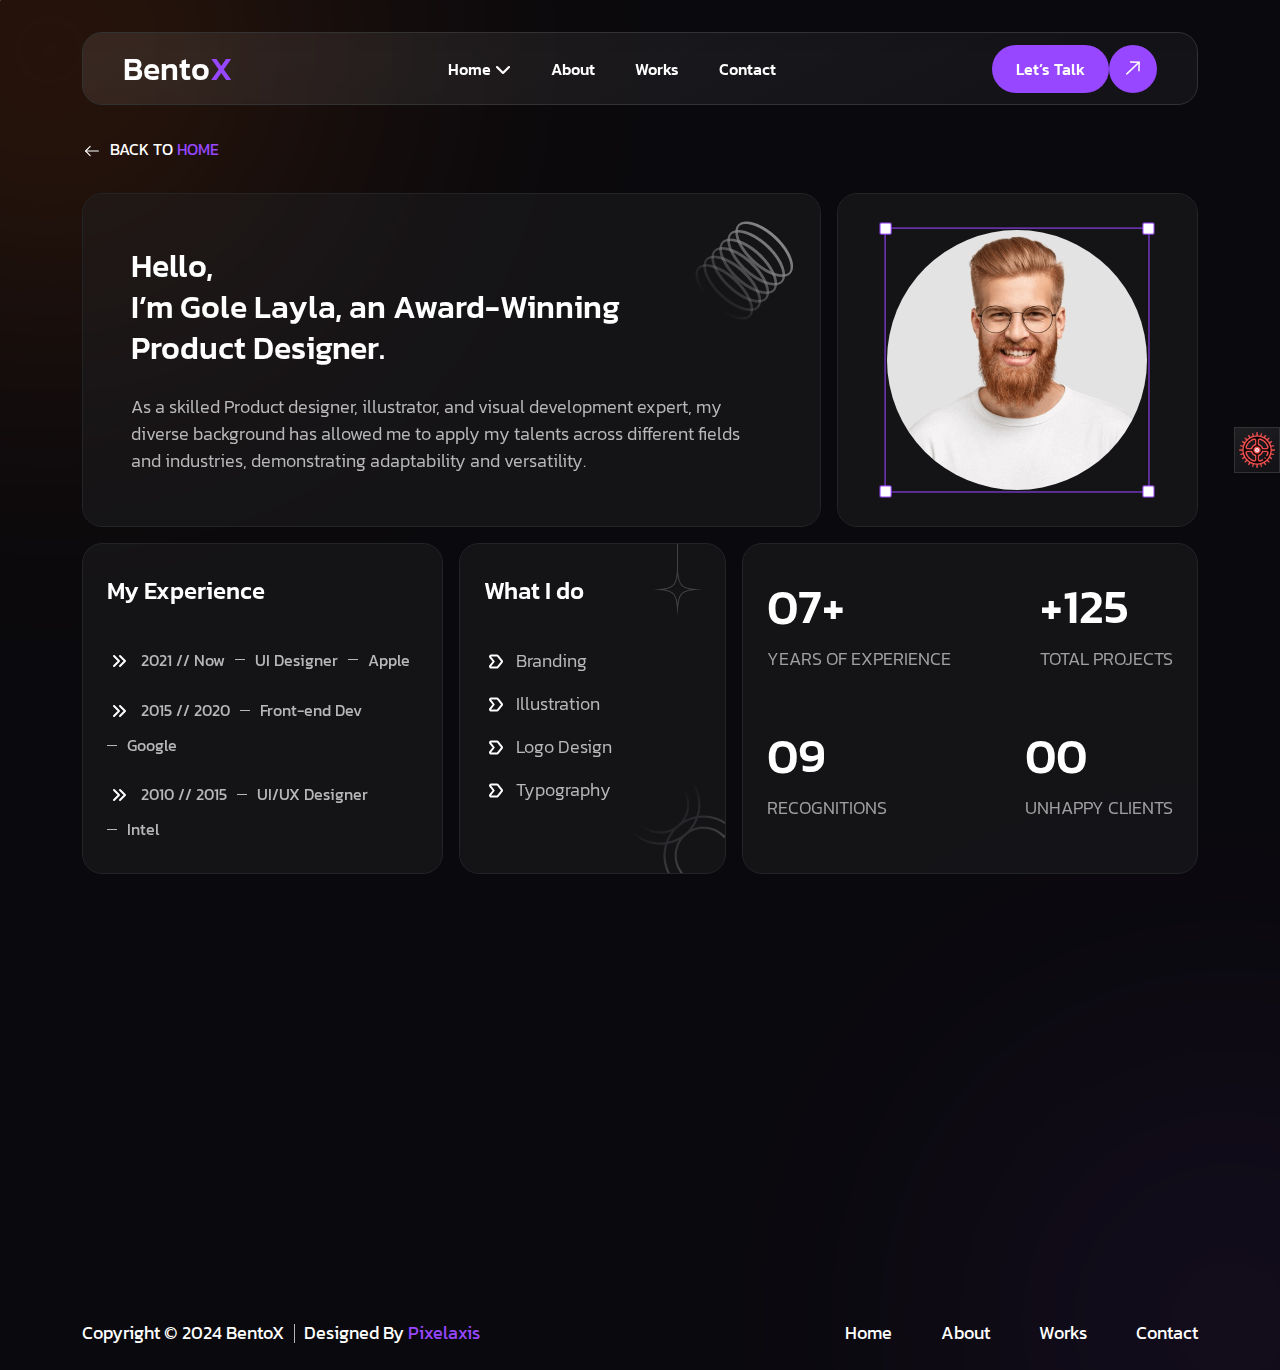
==== about-two.html @ 0b36018b "first commit" ====
<!doctype html>
<html lang="en">


<!-- Mirrored from softivuspro.com/bentox/bontox/about-two.html by HTTrack Website Copier/3.x [XR&CO'2014], Mon, 17 Jun 2024 13:19:57 GMT -->
<head>

    <!-- ==== Required Meta ==== -->
    <meta charset="UTF-8">
    <meta http-equiv="X-UA-Compatible" content="IE=edge">
    <meta name="viewport" content="width=device-width, initial-scale=1.0">
    <!-- ==== #Keywords ==== -->
<meta name="keywords" content="boot, Bootstrap, viewbox basco creative - Protfolio">
    <!-- ==== #Description ==== -->
    <meta name="description" content="viewbox basco creative - Protfolio">
    <!-- ==== #Title ==== -->
    <title>BentoX - Grid System Unique Protfolio HTML Template</title>
    <!-- ==== #Favicon ==== -->
    <link rel="shortcut icon" href="assets/images/fav.png" type="image/x-icon">


    <!-- ==== #aos animation ==== -->
    <link rel="stylesheet" href="assets/css/plugins/aos.css">
    <!-- ==== #Iconsax ==== -->
    <link href="../../../iconsax.gitlab.io/i/icons.css" rel="stylesheet">
    <!-- ==== #style.min ==== -->
    <link rel="stylesheet" href="assets/css/style.min.css">
</head>

<body class="position-relative">

        <!-- ==== preloader ==== -->
        <div id="preloader">
            <div class="layla-preloader text-center">
               
            </div>
        </div>
        <!-- ==== preloader ==== -->

    <!-- ==== Custom Curpor Pointer ==== -->
        <div class="mouse-follower">
        <span class="cursor-outline"></span>
        <span class="cursor-dot"></span>
    </div>
    <div class="text"></div>
    <!-- ==== Custom Curpor Pointer ==== -->     

    <!-- ==== Common Body start ==== -->
    <main class="main  body-bg overflow-hidden">

        <!-- ==== Dark Light Rtl Ltr Included ==== -->
        <div class="tigger-arrow">
            <div class="gear-icon">
                <img src="assets/images/gear.png" alt="img">
            </div>
            <div class="tigger-property d-flex align-items-center pt-3 pb-3 px-6">
                <div class="box">
                    <div class="rtl-ltr mb-2">
                        <button class="direction--toggle fw_400 rtl-v n0-color position-relative cus-z1">
                            Rtl
                        </button>
                        <button class="direction--toggletwo fw_400 ltr-v">
                            Ltr
                        </button>
                    </div>
                    <a href="javascript:void(0)" class="mode--toggle gap-2 d-flex align-items-center position-relative cus-z1">
                        <span class="n0-color dk-v text-uppercase fw_400">Dark</span>
                        <span class="n0-color lg-v text-uppercase fw_400">Light</span>
                    </a>
                </div>
            </div>
        </div>
        <!-- ==== Dark Light Rtl Ltr Included ==== -->

        <!--Header Here-->
        <header class="header-section mb-xxl-15 mb-xl-8 mb-7 mt-xxl-15 mt-xl-8 mt-7 header-sectionone">
            <div class="one__header ">
                <div class="container">
                    <div class="main-navbar" data-aos="fade-up" data-aos-duration="1000">
                        <nav class="navbar-custom">
                            <div class="d-flex align-items-center justify-content-between">
                                <a href="index.html" class="nav-brand d-block d-lg-none">
                                    <h4 class="fw_500 n0-color golelayla-logo">
                                        Bento<span class="s1-color">X</span>
                                    </h4>
                                </a>
                                <div class="d-flex gap-6">
                                    <div class="switch-wrapper-top d-flex d-lg-none"></div>
                                    <button class="navbar-toggle-btn d-block d-lg-none" type="button">
                                        <span></span>
                                        <span></span>
                                        <span></span>
                                        <span></span>
                                    </button>
                                </div>
                            </div>
                            <div class="navbar-toggle-item">
                                <div class="d-flex gap-5 flex-column flex-lg-row text-lg-start text-center align-items-start align-items-lg-center justify-content-center justify-content-between mt-5 mt-lg-0">
                                    <div class="navbar-brand logo d-none d-lg-flex">
                                        <a href="index.html">
                                            <h4 class="fw_600 n0-color">
                                                Bento<span class="s1-color">X</span>
                                            </h4>
                                        </a>
                                    </div>
                                    <ul class="custom-nav d-grid d-lg-flex gap-5 gap-lg-8 gap-xl-10 justify-content-lg-start">
                                        <li class="menu-item position-relative">
                                            <a href="#0">
                                                Home <i class="fas fa-chevron-down"></i>
                                            </a>
                                            <ul class="sub-menu home-scroolls box-shadow3">
                                                <li class="menu-link pt-3">
                                                    <a href="index.html">Home One</a>
                                                </li>
                                                <li class="menu-link pt-1">
                                                    <a href="index-2.html">Home Two</a>
                                                </li>
                                            </ul>
                                        </li>
                                        <li class="menu-item position-relative">
                                            <a href="about.html">
                                                About
                                            </a>
                                        </li>
                                        <li class="menu-item position-relative">
                                            <a href="project.html">
                                                Works
                                            </a>
                                        </li>
                                        <li class="menu-item position-relative">
                                            <a href="contact.html">
                                                Contact
                                            </a>
                                        </li>
                                        <li class="menu-item position-relative d-lg-none">
                                            <a href="error.html">
                                                404 
                                            </a>
                                        </li>
                                    </ul>
                                    <div class="d-flex justify-content-center  m-auto m-lg-0 justify-content-lg-end">
                                        <a href="contact.html" class="kewta-btn d-flex align-items-center">
                                            <span class="kew-text">
                                                Let’s Talk
                                            </span>
                                            <span class="kew-arrow">
                                                <div class="kt-one">
                                                    <svg width="34" height="34" viewbox="0 0 34 34" fill="none" xmlns="http://www.w3.org/2000/svg">
                                                        <path d="M14.5625 10.9336L23.1446 11.1277L22.9504 19.7098" stroke="white" stroke-width="1.5" stroke-miterlimit="10" stroke-linecap="round" stroke-linejoin="round"/>
                                                        <path d="M10.8516 22.875L23.0183 11.2466" stroke="white" stroke-width="1.5" stroke-miterlimit="10" stroke-linecap="round" stroke-linejoin="round"/>
                                                    </svg>                                    
                                                </div>
                                                <div class="kt-two">
                                                    <svg width="34" height="34" viewbox="0 0 34 34" fill="none" xmlns="http://www.w3.org/2000/svg">
                                                        <path d="M14.5625 10.9336L23.1446 11.1277L22.9504 19.7098" stroke="white" stroke-width="1.5" stroke-miterlimit="10" stroke-linecap="round" stroke-linejoin="round"/>
                                                        <path d="M10.8516 22.875L23.0183 11.2466" stroke="white" stroke-width="1.5" stroke-miterlimit="10" stroke-linecap="round" stroke-linejoin="round"/>
                                                    </svg>                                    
                                                </div>
                                            </span>
                                        </a>
                                    </div>
                                </div>
                            </div>
                        </nav>
                    </div>
                </div>
            </div>
        </header>
        <!--Header End-->

        <!--Section Title-->
        <div class="container position-relative cus-z1 d-flex justify-content-center justify-content-lg-start mb-xxl-15 mb-xl-8 mb-7">
            <div class="backmenu-head">
                <a href="index.html" class="fw_400 fs-seven n0-color text-uppercase golelayla-logo">
                    <svg width="20" height="18" viewbox="0 0 24 24" fill="none" xmlns="http://www.w3.org/2000/svg">
                        <path d="M9.57 5.92969L3.5 11.9997L9.57 18.0697" stroke="white" stroke-width="1.5" stroke-miterlimit="10" stroke-linecap="round" stroke-linejoin="round"/>
                        <path d="M20.5019 12H3.67188" stroke="white" stroke-width="1.5" stroke-miterlimit="10" stroke-linecap="round" stroke-linejoin="round"/>
                    </svg>                        
                    <span class="ms-1 n0-color">
                        Back To <span class="s1-color"> Home</span> 
                    </span>
                </a>
            </div>
        </div>
        <!--Section Title-->

        <!--body box-->
        <section class="body-box position-relative cus-z-1 pb-xxl-20 pb-xl-15 pb-lg-10 pb-9">
            <div class="container">
                <div class="row mb-xxl-6 mb-4 flex-row-reverse justify-content-center g-xxl-6 g-4 g-xxl-6 g-4">
                    <div class="col-lg-4 col-md-5 col-sm-8" data-aos="zoom-in-up" data-aos-duration="1000">
                        <div class="cmn-box py-xxl-9 py-xl-9 py-lg-9 py-5 px-xxl-8 px-xl-6 px-lg-4 px-6" data-aos="zoom-in-down" data-aos-duration="2000">
                            <div class="layla-thumb position-relative about-layla m-auto text-center">
                                <img src="assets/images/banner/layla-husbent.png" alt="img" class="radius100">
                                <div class="layla-resize">
                                    <img src="assets/images/global/img-resize.png" alt="img">
                                </div>
                            </div>
                        </div>
                    </div>
                    <div class="col-lg-8">
                       <div class="cmn-box py-xxl-13 py-md-13 py-8 px-xxl-15 px-md-12 px-4" data-aos="zoom-in-down" data-aos-duration="1400">
                            <img src="assets/images/global/ring2.png" alt="img" class="s-shape2">
                            <div class="layla-infoabout text-lg-start text-center">
                                <h4 class="text-white mb-md-6 mb-4 fw_500">
                                    <span class="d-block">Hello,</span>
                                    I’m Gole Layla, an Award-Winning
                                    <span class="d-block">
                                        Product Designer.
                                    </span>
                                </h4>
                                <p>
                                    As a skilled Product designer, illustrator, and visual development expert, my diverse background has allowed me to apply my talents across different fields and industries, demonstrating adaptability and versatility.
                                </p>
                            </div>
                       </div>
                    </div>
                </div>
                <div class="row g-xxl-6 g-4 mb-xxl-6 mb-4">
                    <div class="col-xl-4 col-lg-6 col-md-6" data-aos="fade-down" data-aos-duration="1200">
                        <div class="cmn-box h-100 py-xxl-8 py-xl-8 py-lg-8 py-5 px-xxl-8 px-xl-6 px-lg-4 px-6">
                            <h5 class="fw_500 n0-color mb-10">
                                My Experience
                            </h5>
                            <ul class="about-expritext">
                                <li>
                                    <span>
                                        <svg width="24" height="24" viewbox="0 0 24 24" fill="none" xmlns="http://www.w3.org/2000/svg">
                                            <path d="M7 7L12 12L7 17M13 7L18 12L13 17" stroke="white" stroke-width="2" stroke-linecap="round" stroke-linejoin="round"/>
                                        </svg>                                            
                                    </span>
                                    <span class="n07">
                                        2021 // Now
                                    </span>
                                    <span class="n07 nameta">
                                        UI Designer
                                    </span>
                                    <span class="n07 nameta">
                                        Apple
                                    </span>
                                </li>
                                <li>
                                    <span>
                                        <svg width="24" height="24" viewbox="0 0 24 24" fill="none" xmlns="http://www.w3.org/2000/svg">
                                            <path d="M7 7L12 12L7 17M13 7L18 12L13 17" stroke="white" stroke-width="2" stroke-linecap="round" stroke-linejoin="round"/>
                                        </svg>                                            
                                    </span>
                                    <span class="n07">
                                        2015 // 2020
                                    </span>
                                    <span class="n07 nameta">
                                        Front-end Dev
                                    </span>
                                    <span class="n07 nameta">
                                        Google
                                    </span>
                                </li>
                                <li>
                                    <span>
                                        <svg width="24" height="24" viewbox="0 0 24 24" fill="none" xmlns="http://www.w3.org/2000/svg">
                                            <path d="M7 7L12 12L7 17M13 7L18 12L13 17" stroke="white" stroke-width="2" stroke-linecap="round" stroke-linejoin="round"/>
                                        </svg>                                            
                                    </span>
                                    <span class="n07">
                                        2010 // 2015
                                    </span>
                                    <span class="n07 nameta">
                                        UI/UX Designer
                                    </span>
                                    <span class="n07 nameta">
                                        Intel
                                    </span>
                                </li>
                            </ul>
                        </div>
                    </div>
                    <div class="col-xl-3 col-lg-6 col-md-6" data-aos="fade-up" data-aos-duration="1400">
                        <div class="cmn-box h-100 py-xxl-8 py-xl-8 py-lg-8 py-5 px-xxl-8 px-xl-6 px-lg-4 px-6">
                            <h5 class="fw_500 n0-color mb-10">
                                What I do
                            </h5>
                            <ul class="about-expritext about-expritext-two">
                                <li>
                                    <span>
                                        <svg width="24" height="25" viewbox="0 0 24 25" fill="none" xmlns="http://www.w3.org/2000/svg">
                                            <path d="M7.00056 6.5L6.88856 6.506C6.71073 6.52594 6.54151 6.59323 6.39855 6.70086C6.25559 6.80848 6.14413 6.95249 6.0758 7.11787C6.00746 7.28325 5.98475 7.46394 6.01004 7.64108C6.03532 7.81823 6.10768 7.98535 6.21956 8.125L9.72056 12.5L6.22056 16.875C6.10284 17.022 6.02904 17.1993 6.00765 17.3864C5.98626 17.5736 6.01816 17.7629 6.09966 17.9327C6.18116 18.1025 6.30896 18.2459 6.46835 18.3462C6.62773 18.4466 6.81221 18.4999 7.00056 18.5H13.0006C13.1504 18.4999 13.2982 18.4662 13.4332 18.4013C13.5682 18.3363 13.6869 18.2419 13.7806 18.125L17.7806 13.125C17.9226 12.9476 17.9999 12.7272 17.9999 12.5C17.9999 12.2728 17.9226 12.0524 17.7806 11.875L13.7806 6.875C13.6869 6.75806 13.5682 6.66365 13.4332 6.59875C13.2982 6.53384 13.1504 6.50009 13.0006 6.5H7.00056Z" stroke="white" stroke-width="2" stroke-linecap="round" stroke-linejoin="round"/>
                                        </svg>                                                                                        
                                    </span>
                                    <span class="n07 fs-six fw_300">
                                        Branding
                                    </span>
                                </li>
                                <li>
                                    <span>
                                        <svg width="24" height="25" viewbox="0 0 24 25" fill="none" xmlns="http://www.w3.org/2000/svg">
                                            <path d="M7.00056 6.5L6.88856 6.506C6.71073 6.52594 6.54151 6.59323 6.39855 6.70086C6.25559 6.80848 6.14413 6.95249 6.0758 7.11787C6.00746 7.28325 5.98475 7.46394 6.01004 7.64108C6.03532 7.81823 6.10768 7.98535 6.21956 8.125L9.72056 12.5L6.22056 16.875C6.10284 17.022 6.02904 17.1993 6.00765 17.3864C5.98626 17.5736 6.01816 17.7629 6.09966 17.9327C6.18116 18.1025 6.30896 18.2459 6.46835 18.3462C6.62773 18.4466 6.81221 18.4999 7.00056 18.5H13.0006C13.1504 18.4999 13.2982 18.4662 13.4332 18.4013C13.5682 18.3363 13.6869 18.2419 13.7806 18.125L17.7806 13.125C17.9226 12.9476 17.9999 12.7272 17.9999 12.5C17.9999 12.2728 17.9226 12.0524 17.7806 11.875L13.7806 6.875C13.6869 6.75806 13.5682 6.66365 13.4332 6.59875C13.2982 6.53384 13.1504 6.50009 13.0006 6.5H7.00056Z" stroke="white" stroke-width="2" stroke-linecap="round" stroke-linejoin="round"/>
                                        </svg>                                                                                        
                                    </span>
                                    <span class="n07 fs-six fw_300">
                                        Illustration
                                    </span>
                                </li>
                                <li>
                                    <span>
                                        <svg width="24" height="25" viewbox="0 0 24 25" fill="none" xmlns="http://www.w3.org/2000/svg">
                                            <path d="M7.00056 6.5L6.88856 6.506C6.71073 6.52594 6.54151 6.59323 6.39855 6.70086C6.25559 6.80848 6.14413 6.95249 6.0758 7.11787C6.00746 7.28325 5.98475 7.46394 6.01004 7.64108C6.03532 7.81823 6.10768 7.98535 6.21956 8.125L9.72056 12.5L6.22056 16.875C6.10284 17.022 6.02904 17.1993 6.00765 17.3864C5.98626 17.5736 6.01816 17.7629 6.09966 17.9327C6.18116 18.1025 6.30896 18.2459 6.46835 18.3462C6.62773 18.4466 6.81221 18.4999 7.00056 18.5H13.0006C13.1504 18.4999 13.2982 18.4662 13.4332 18.4013C13.5682 18.3363 13.6869 18.2419 13.7806 18.125L17.7806 13.125C17.9226 12.9476 17.9999 12.7272 17.9999 12.5C17.9999 12.2728 17.9226 12.0524 17.7806 11.875L13.7806 6.875C13.6869 6.75806 13.5682 6.66365 13.4332 6.59875C13.2982 6.53384 13.1504 6.50009 13.0006 6.5H7.00056Z" stroke="white" stroke-width="2" stroke-linecap="round" stroke-linejoin="round"/>
                                        </svg>                                                                                        
                                    </span>
                                    <span class="n07 fs-six fw_300">
                                        Logo Design
                                    </span>
                                </li>
                                <li>
                                    <span>
                                        <svg width="24" height="25" viewbox="0 0 24 25" fill="none" xmlns="http://www.w3.org/2000/svg">
                                            <path d="M7.00056 6.5L6.88856 6.506C6.71073 6.52594 6.54151 6.59323 6.39855 6.70086C6.25559 6.80848 6.14413 6.95249 6.0758 7.11787C6.00746 7.28325 5.98475 7.46394 6.01004 7.64108C6.03532 7.81823 6.10768 7.98535 6.21956 8.125L9.72056 12.5L6.22056 16.875C6.10284 17.022 6.02904 17.1993 6.00765 17.3864C5.98626 17.5736 6.01816 17.7629 6.09966 17.9327C6.18116 18.1025 6.30896 18.2459 6.46835 18.3462C6.62773 18.4466 6.81221 18.4999 7.00056 18.5H13.0006C13.1504 18.4999 13.2982 18.4662 13.4332 18.4013C13.5682 18.3363 13.6869 18.2419 13.7806 18.125L17.7806 13.125C17.9226 12.9476 17.9999 12.7272 17.9999 12.5C17.9999 12.2728 17.9226 12.0524 17.7806 11.875L13.7806 6.875C13.6869 6.75806 13.5682 6.66365 13.4332 6.59875C13.2982 6.53384 13.1504 6.50009 13.0006 6.5H7.00056Z" stroke="white" stroke-width="2" stroke-linecap="round" stroke-linejoin="round"/>
                                        </svg>                                                                                        
                                    </span>
                                    <span class="n07 fs-six fw_300">
                                        Typography
                                    </span>
                                </li>
                            </ul>
                            <img src="assets/images/global/s-shape1rotate.png" alt="img" class="s-shape2rotate">
                            <img src="assets/images/global/s-shape3.png" alt="img" class="s-shape3">
                        </div>
                    </div>
                    <div class="col-xl-5" data-aos="fade-down" data-aos-duration="1800">
                        <div class="cmn-box h-100 about-countexprience-wrap py-xxl-8 py-xl-8 py-lg-8 py-5 px-xxl-8 px-xl-6 px-lg-4 px-6">
                            <div class="expri-items-box about-items-counter">
                                <h2 class="fw_600 n0-color mb-2">
                                    07+
                                </h2>
                                <span class="expri-clr text-uppercase n00-color fw_300 fs-six">
                                    YEARS OF EXPERIENCE
                                </span>
                            </div>
                            <div class="expri-items-box about-items-counter">
                                <h2 class="fw_600 n0-color mb-2">
                                   +125
                                </h2>
                                <span class="expri-clr text-uppercase n00-color fw_300 fs-six">
                                    TOTAL PROJECTS
                                </span>
                            </div>
                            <div class="expri-items-box about-items-counter">
                                <h2 class="fw_600 n0-color mb-2">
                                    09
                                </h2>
                                <span class="expri-clr text-uppercase n00-color fw_300 fs-six">
                                    RECOGNITIONS
                                </span>
                            </div>
                            <div class="expri-items-box about-items-counter">
                                <h2 class="fw_600 n0-color mb-2">
                                    00
                                </h2>
                                <span class="expri-clr text-uppercase n00-color fw_300 fs-six">
                                    UNHAPPY CLIENTS
                                </span>
                            </div>
                        </div>
                    </div>
                </div>
                <div class="row g-xxl-6 g-4">
                    <div class="col-lg-3 col-md-6" data-aos="zoom-in-down" data-aos-duration="1400">
                        <div class="text-center h-100 cmn-box position-relative pt-xxl-7 pt-xl-6 pt-5 pb-xxl-6 pb-xl-8 pb-5 px-xxl-8 px-xl-6 px-lg-4 px-4">
                            <ul class="body-social body-socialtwo body-social-sliceabout">
                                <li>
                                    <a href="javascript:void(0)" class="soci">
                                        <svg width="40" height="40" viewbox="0 0 40 40" fill="none" xmlns="http://www.w3.org/2000/svg">
                                            <path d="M30.8307 7.98242C26.4974 15.5658 18.1474 19.9158 9.4474 19.1324L4.16406 18.6491" stroke="white" stroke-width="1.5" stroke-miterlimit="10" stroke-linecap="round" stroke-linejoin="round"/>
                                            <path d="M9.16406 32.2835C13.4974 24.7001 21.8474 20.3501 30.5474 21.1335L35.8307 21.6168" stroke="white" stroke-width="1.5" stroke-miterlimit="10" stroke-linecap="round" stroke-linejoin="round"/>
                                            <path d="M20.0026 36.6673C29.2074 36.6673 36.6693 29.2054 36.6693 20.0007C36.6693 10.7959 29.2074 3.33398 20.0026 3.33398C10.7979 3.33398 3.33594 10.7959 3.33594 20.0007C3.33594 29.2054 10.7979 36.6673 20.0026 36.6673Z" stroke="white" stroke-width="1.5" stroke-miterlimit="10" stroke-linecap="round" stroke-linejoin="round"/>
                                            <path d="M12.7188 5L18.0188 11.5833C21.5688 15.9833 24.0854 21.1 25.4188 26.5833L27.4354 34.9" stroke="white" stroke-width="1.5" stroke-miterlimit="10" stroke-linecap="round" stroke-linejoin="round"/>
                                        </svg>                                                                                                        
                                        <span class="shape-icon">
                                            <img src="assets/images/global/social-hover.png" alt="img">
                                        </span>                                                        
                                    </a>
                                </li>
                                <li>
                                    <a href="javascript:void(0)" class="soci">
                                        <svg width="40" height="40" viewbox="0 0 40 40" fill="none" xmlns="http://www.w3.org/2000/svg">
                                            <path d="M15.0026 36.6654H25.0026C33.3359 36.6654 36.6693 33.332 36.6693 24.9987V14.9987C36.6693 6.66536 33.3359 3.33203 25.0026 3.33203H15.0026C6.66927 3.33203 3.33594 6.66536 3.33594 14.9987V24.9987C3.33594 33.332 6.66927 36.6654 15.0026 36.6654Z" stroke="white" stroke-width="1.5" stroke-linecap="round" stroke-linejoin="round"/>
                                            <path d="M19.9974 25.8346C23.2191 25.8346 25.8307 23.223 25.8307 20.0013C25.8307 16.7796 23.2191 14.168 19.9974 14.168C16.7757 14.168 14.1641 16.7796 14.1641 20.0013C14.1641 23.223 16.7757 25.8346 19.9974 25.8346Z" stroke="white" stroke-width="1.5" stroke-linecap="round" stroke-linejoin="round"/>
                                            <path d="M29.3961 11.6654H29.4154" stroke="white" stroke-width="2" stroke-linecap="round" stroke-linejoin="round"/>
                                        </svg>                                                               
                                        <span class="shape-icon">
                                            <img src="assets/images/global/social-hover.png" alt="img">
                                        </span>                                                        
                                    </a>
                                </li>
                            </ul>
                            <div class="stay mt-xxl-5 mt-xl-5 mt-lg-10 mt-12">
                                <a href="about-two.html" class="d-flex stay-with justify-content-start n06">
                                    Stay With Me
                                </a>
                                <a href="about-two.html" class="d-flex mt-2 cmn-footarrow align-items-center justify-content-between">
                                    <span class="fw_500 fs-seven n0-color fs-seven fw_300">
                                        Profiles
                                    </span>
                                    <span class="cmn-svg40">
                                        <svg width="58" height="40" viewbox="0 0 58 40" fill="none" xmlns="http://www.w3.org/2000/svg">
                                            <path d="M19.7674 28.2202C21.6527 32.4019 24.9182 35.8085 29.0165 37.8689C33.1148 39.9293 37.7968 40.5183 42.2777 39.5372C46.7587 38.5561 50.7661 36.0645 53.6285 32.48C56.4908 28.8955 58.034 24.4361 57.9994 19.8492C57.9648 15.2622 56.3545 10.8266 53.4385 7.28568C50.5224 3.74481 46.4778 1.31394 41.9825 0.400527C37.4873 -0.512885 32.8147 0.146678 28.748 2.26866C24.6812 4.39065 21.4675 7.84608 19.6455 12.0558L20.7467 12.5324C22.4595 8.57532 25.4804 5.32721 29.3031 3.33255C33.1259 1.33788 37.5181 0.717889 41.7436 1.5765C45.9691 2.4351 49.771 4.72012 52.5122 8.04854C55.2533 11.377 56.7669 15.5465 56.7995 19.8582C56.832 24.1699 55.3814 28.3618 52.6908 31.7312C50.0002 35.1006 46.2331 37.4427 42.0211 38.3649C37.809 39.2872 33.4079 38.7335 29.5555 36.7967C25.7031 34.86 22.6335 31.6578 20.8613 27.727L19.7674 28.2202Z" fill="white"/>
                                            <path d="M40.5303 20.5303C40.8232 20.2374 40.8232 19.7626 40.5303 19.4697L35.7574 14.6967C35.4645 14.4038 34.9896 14.4038 34.6967 14.6967C34.4038 14.9896 34.4038 15.4645 34.6967 15.7574L38.9393 20L34.6967 24.2426C34.4038 24.5355 34.4038 25.0104 34.6967 25.3033C34.9896 25.5962 35.4645 25.5962 35.7574 25.3033L40.5303 20.5303ZM-6.55671e-08 20.75L40 20.75L40 19.25L6.55671e-08 19.25L-6.55671e-08 20.75Z" fill="white"/>
                                        </svg> 
                                    </span>                                   
                                </a>
                            </div>
                        </div>
                    </div>
                    <div class="col-lg-6 order-first order-lg-0" data-aos="zoom-in-up" data-aos-duration="1400">
                        <div class="cmn-box about-education-box h-100 py-xxl-7 py-xl-8 py-lg-8 py-5 px-xxl-8 px-xl-6 px-lg-4 px-6">
                            <img src="assets/images/global/ring2.png" alt="img" class="s-shape2">
                            <h5 class="fw_500 n0-color mb-10">
                                Education
                            </h5>
                            <div class="d-flex flex-wrap gap-4 align-items-center justify-content-between">
                                <div class="edu-text-box">
                                    <span class="mb-3 d-block fs-seven fw_300 n06">
                                        2015 - 2019
                                    </span>
                                    <span class="fs20 mb-2 d-block n0-color">
                                        Bachelor Degree in Psychology
                                    </span>
                                    <span class="d-block fs-seven fw_300 n06">
                                        University of California
                                    </span>
                                </div>
                                <div class="edu-text-box">
                                    <span class="mb-3 d-block fs-seven fw_300 n06">
                                        2015 - 2019
                                    </span>
                                    <span class="fs20 mb-2 d-block n0-color">
                                        Master Degree in Designing
                                    </span>
                                    <span class="d-block fs-seven fw_300 n06">
                                        University of California
                                    </span>
                                </div>
                            </div>
                        </div>
                    </div>
                    <div class="col-lg-3 col-md-6" data-aos="zoom-in-down" data-aos-duration="1400">
                        <a href="contact.html" class="common-serbox d-flex align-items-center justify-content-center h-100 d-block cmn-box py-xl-8 py-4 px-xxl-6 px-xxl-6 px-lg-4 px-4">
                            <span>
                                <span class="d-block mb-109 fw_500 fs-five n0-color work-respon">
                                    Let’s Works Together...!
                                </span>
                                <span class="d-flex cmn-footarrow get-respons-1199 align-items-center justify-content-between">
                                    <span class="fw_500 fs-seven n0-color">
                                        Get In Touch
                                    </span>
                                    <svg width="58" height="40" viewbox="0 0 58 40" fill="none" xmlns="http://www.w3.org/2000/svg">
                                        <path d="M19.7674 28.2202C21.6527 32.4019 24.9182 35.8085 29.0165 37.8689C33.1148 39.9293 37.7968 40.5183 42.2777 39.5372C46.7587 38.5561 50.7661 36.0645 53.6285 32.48C56.4908 28.8955 58.034 24.4361 57.9994 19.8492C57.9648 15.2622 56.3545 10.8266 53.4385 7.28568C50.5224 3.74481 46.4778 1.31394 41.9825 0.400527C37.4873 -0.512885 32.8147 0.146678 28.748 2.26866C24.6812 4.39065 21.4675 7.84608 19.6455 12.0558L20.7467 12.5324C22.4595 8.57532 25.4804 5.32721 29.3031 3.33255C33.1259 1.33788 37.5181 0.717889 41.7436 1.5765C45.9691 2.4351 49.771 4.72012 52.5122 8.04854C55.2533 11.377 56.7669 15.5465 56.7995 19.8582C56.832 24.1699 55.3814 28.3618 52.6908 31.7312C50.0002 35.1006 46.2331 37.4427 42.0211 38.3649C37.809 39.2872 33.4079 38.7335 29.5555 36.7967C25.7031 34.86 22.6335 31.6578 20.8613 27.727L19.7674 28.2202Z" fill="white"/>
                                        <path d="M40.5303 20.5303C40.8232 20.2374 40.8232 19.7626 40.5303 19.4697L35.7574 14.6967C35.4645 14.4038 34.9896 14.4038 34.6967 14.6967C34.4038 14.9896 34.4038 15.4645 34.6967 15.7574L38.9393 20L34.6967 24.2426C34.4038 24.5355 34.4038 25.0104 34.6967 25.3033C34.9896 25.5962 35.4645 25.5962 35.7574 25.3033L40.5303 20.5303ZM-6.55671e-08 20.75L40 20.75L40 19.25L6.55671e-08 19.25L-6.55671e-08 20.75Z" fill="white"/>
                                    </svg>                                    
                                </span>
                            </span>
                        </a>
                    </div>
                </div>
            </div>
        </section>
        <!--body box-->

        <!--Footer Here-->
        <footer class="footer position-relative py-xxl-8 py-6">
            <div class="container">
                <div class="footer-wrap d-grid gap-4 justify-content-center d-lg-flex align-items-center justify-content-lg-between">
                    <div class="footer-copyright">
                        <span class="fw_400 n0-color">
                            Copyright &copy; 2024 BentoX
                        </span>
                        <span class="fw_400 n0-color designed-by">
                            Designed By <a href="https://themeforest.net/user/pixelaxis" class="s1-color">Pixelaxis</a>
                        </span>
                    </div>
                    <ul class="footer-link justify-content-center flex-wrap position-relative cus-z1">
                        <li>
                            <a href="index.html">
                                Home
                            </a>
                        </li>
                        <li>
                            <a href="about-two.html">
                                About
                            </a>
                        </li>
                        <li>
                            <a href="project.html">
                                Works
                            </a>
                        </li>
                        <li>
                            <a href="contact.html">
                                Contact
                            </a>
                        </li>
                    </ul>
                </div>
            </div>
        </footer>
        <!--Footer End-->

    </main>
    <!-- ==== Common Body End ==== -->

    <!-- ==== js Jquery start ==== -->
    <script src="assets/js/plugins/jquery.js"></script>
    <!-- ==== js Bootstrap start ==== -->
    <script src="assets/js/plugins/bootstrap.js"></script>
    <!-- ==== js Aos Animation start ==== -->
    <script src="assets/js/plugins/aos.js"></script>
    <!-- ==== js Magnificpopup start ==== -->
    <script src="assets/js/plugins/magnific-popup.js"></script>
    <!-- ==== js Swiper start ==== -->
    <script src="assets/js/plugins/swiper.js"></script>
    <!-- ==== js Odometer start ==== -->
    <script src="assets/js/plugins/odometer.js"></script>
    <!-- ==== js Mian start ==== -->
    <script src="assets/js/main.js"></script>

</body>


<!-- Mirrored from softivuspro.com/bentox/bontox/about-two.html by HTTrack Website Copier/3.x [XR&CO'2014], Mon, 17 Jun 2024 13:19:57 GMT -->
</html>
---- assets/css/style.min.css ----
@import"bootstrap.min.css";@import"plugins/magnific-popup.css";@import"plugins/fontawesome.min.css";@import"plugins/swiper.min.css";@import"plugins/odometer-min.css";@import"https://fonts.googleapis.com/css2?family=Kanit:ital,wght@0,300;0,400;0,500;1,600&amp;display=swap";:root{--body-font: "Kanit", sans-serif;--transition: all 0.5s ease-in-out;--p1: #FF6900;--p1-border: rgba(223, 255, 94, 0.3);--s1: #9747FF;--s2: #2FA75F;--s3: #F05D5D;--s4: #F8F8F8;--tw: #FFFFFF;--n0: #FFFFFF;--n1: #0A090D;--n07: rgba(255, 255, 255, 0.7);--n06: rgba(255, 255, 255, 0.6);--n10: #FAFAFB;--n20: #F5F6F7;--n30: #EBECEF;--n40: #DFE0E4;--n50: #C1C4CC;--n700: #222E48;--n00: rgba(255, 255, 255, 0.6);--bg1: #1C1D20;--bg2: #262629;--header: rgba(223, 255, 94, 0.08);--gradient-p1: linear-gradient(90deg, rgba(12, 169, 64, 0.08) 0.68%, rgba(236, 88, 88, 0.08) 100%);--box-shadow: 0px 5.12694px 25.6347px 0px rgba(0, 0, 0, 0.08);--sgradient-p1: (linear-gradient(90deg, rgba(12, 169, 64, 0.08) 0.68%, rgba(236, 88, 88, 0.08) 100%));--sbox-shadow-p1: 0px 6px 30px 0px rgba(0, 0, 0, 0.08)}.dark-theme{--p1: #FF6900;--p1-border: rgba(223, 255, 94, 0.3);--s1: #9747FF;--s2: #2FA75F;--s3: #F05D5D;--s4: #F8F8F8;--tw: #FFFFFF;--n0: #0A090D;--n1: #fff;--n07: #0A090D;--n06: #1C1D20;--n10: #FAFAFB;--n20: #F5F6F7;--n30: #EBECEF;--n40: #DFE0E4;--n50: #C1C4CC;--n700: #222E48;--n00: rgba(255, 255, 255, 0.6);--bg1: #1C1D20;--bg2: #262629;--header: rgba(223, 255, 94, 0.08)}.dark-theme .exprience-download{border:1px solid #a7a4a4}.dark-theme .main-navbar{border-radius:20px;border:1px solid rgba(179,182,185,.2) !important;background:#fff !important;box-shadow:0px 6px 30px 0px rgba(0,0,0,.04) !important}.dark-theme .body-box1 .cmn-box{border:1px solid rgba(179,182,185,.2) !important;background:#fff !important;box-shadow:0px 6px 30px 0px rgba(0,0,0,.04) !important}.dark-theme .body-bg{background:rgba(243,243,243,.92) !important}.dark-theme svg path{stroke:#000}.dark-theme .body-social li a{border:1px solid rgba(50,50,50,.3)}.dark-theme .body-social li a svg path{stroke:#000}.dark-theme .body-social li a:hover svg path{stroke:var(--s1)}.dark-theme .small-title{color:#000 !important}.dark-theme .cus-stargray{filter:brightness(0)}.dark-theme .cmn-box h3{color:#000}.dark-theme .cmn-box h5{color:#000}.dark-theme .feature-box .clropa{color:#000}.dark-theme .work-thumb{background:rgba(198,209,219,.1)}.dark-theme .expri-items-box .expri-clr{color:#000}.dark-theme .design-tag{border:1px solid rgba(179,182,185,.2) !important;color:#000}.dark-theme .design-tag svg path{stroke:rgba(28,28,28,.5803921569) !important}.dark-theme .design-tag:hover svg path{stroke:#fff !important}.dark-theme .cmn-btn{color:#fff}.dark-theme .cmn-btn span{color:#fff}.dark-theme .cmn-btn svg path{stroke:#fff !important}.dark-theme .cmn-btn:hover{color:#fff !important}.dark-theme .cmn-btn:hover span{color:#fff !important}.dark-theme .cmn-btn:hover svg path{stroke:#fff !important}.dark-theme .cmn-svg40 svg{width:47px;height:36px}.dark-theme .back-btn{color:#fff}.dark-theme .back-btn span{color:#fff}.dark-theme .back-btn svg path{stroke:#fff !important}.dark-theme .cmn-box{border:1px solid rgba(179,182,185,.2) !important;background:#fff !important;box-shadow:0px 6px 30px 0px rgba(0,0,0,.04) !important}.dark-theme .layla-infoabout h4,.dark-theme .layla-infoabout span{color:#000 !important}.dark-theme .article-detailswrap{border:1px solid rgba(179,182,185,.2) !important;background:#fff !important;box-shadow:0px 6px 30px 0px rgba(0,0,0,.04) !important}.dark-theme .artivle{border:1px solid rgba(183,181,181,.3450980392);background:rgba(213,209,209,.0392156863)}.dark-theme .blbg{border:1px solid rgba(183,181,181,.3450980392);background:rgba(213,209,209,.0392156863) !important}.dark-theme .article-details-rightbar{border:1px solid rgba(183,181,181,.3450980392)}.dark-theme .searchbox{border:1px solid rgba(183,181,181,.3450980392);background:rgba(213,209,209,.0392156863)}.dark-theme .this-onerecent:not(:last-child){border-bottom:1px solid rgba(183,181,181,.3450980392)}.dark-theme .ar-cate li a{border-bottom:1px solid rgba(183,181,181,.3450980392)}.dark-theme .article-details-tag li a{background:rgba(213,209,209,.0392156863) !important;border:1px solid rgba(183,181,181,.3450980392)}.dark-theme .article-details-tag li a:hover{background:#9747ff !important;color:#fff !important}.dark-theme .searchbox form{border:1px solid rgba(183,181,181,.3450980392);background:#fff}.dark-theme .searchbox form svg path{stroke:#fff !important}.dark-theme .text-quote{background:rgba(213,209,209,.0392156863) !important;border:1px solid rgba(183,181,181,.3450980392)}.dark-theme .leave-comment textarea,.dark-theme .leave-comment input{background:rgba(213,209,209,.0392156863) !important;border:1px solid rgba(183,181,181,.3450980392) !important}.dark-theme .leave-comment ::-moz-placeholder{color:rgba(73,65,65,.5450980392)}.dark-theme .leave-comment ::placeholder{color:rgba(73,65,65,.5450980392)}.dark-theme .kewta-btn .kew-text{color:#fff}.dark-theme .kewta-btn .kew-arrow{color:#fff}.dark-theme .kewta-btn .kew-arrow svg path{stroke:#fff !important}.dark-theme .article-proitem{background:rgba(213,209,209,.0392156863) !important;border:1px solid rgba(183,181,181,.3450980392)}.dark-theme .article-proitem .artivle{border:1px solid rgba(183,181,181,.3450980392);background:rgba(213,209,209,.0392156863)}.dark-theme svg path{stroke:rgba(34,46,72,.6666666667) !important}.dark-theme svg:hover path{stroke:var(--s1) !important}.dark-theme .article-tabingbox{border:1px solid rgba(183,181,181,.3450980392)}.dark-theme .article-tabingbox .nav .nav-item .nav-link{outline:none;border:unset}.dark-theme .article-tabingbox .nav .nav-item .nav-link.active{background:rgba(225,215,215,.3450980392)}.dark-theme .article-categories .artivle{border:1px solid rgba(183,181,181,.3450980392)}.dark-theme .article-categories .nav .nav-link.active{background:rgba(234,228,228,.2117647059);border-color:rgba(183,181,181,.3450980392)}.dark-theme .slider-btn .swiper-button-prev2,.dark-theme .slider-btn .swiper-button-next2{border:1px solid rgba(183,181,181,.3450980392)}.dark-theme .slider-btn .swiper-button-prev2:hover svg path,.dark-theme .slider-btn .swiper-button-next2:hover svg path{stroke:#fff !important}.dark-theme .contact-cmnitem input,.dark-theme .contact-cmnitem textarea{border:1px solid rgba(183,181,181,.3450980392);background:rgba(213,209,209,.0392156863)}.dark-theme .contact-cmnitem ::-moz-placeholder{color:rgba(77,84,98,.6156862745)}.dark-theme .contact-cmnitem ::placeholder{color:rgba(77,84,98,.6156862745)}.dark-theme .get-intouchwrap li .icon{border:1px solid rgba(183,181,181,.3450980392)}.dark-theme .button-socialwrap .cmn-socialbutton{border:1px solid rgba(183,181,181,.3450980392);background:rgba(213,209,209,.0392156863)}.dark-theme .button-socialwrap .cmn-socialbutton:hover{color:#fff}.dark-theme .button-socialwrap .cmn-socialbutton:hover .sicon{border-color:#fff}.dark-theme .button-socialwrap .cmn-socialbutton:hover .sicon svg path{stroke:#fff !important}.dark-theme .inexpri-box span,.dark-theme .inexpri-box .expri-clr{color:#000}.dark-theme .s-shape,.dark-theme .s-shape1,.dark-theme .s-shape2,.dark-theme .s-shape3,.dark-theme .s-shape4{filter:brightness(0) !important}.dark-theme .aroha-box .n0-color{color:#fff !important}.dark-theme .challenge-content,.dark-theme .all-projectdetails,.dark-theme .next-project{border:1px solid rgba(183,181,181,.3450980392);background:rgba(213,209,209,.0392156863)}.dark-theme .challenge-content:hover,.dark-theme .all-projectdetails:hover,.dark-theme .next-project:hover{border:1px solid rgba(183,181,181,.3450980392);background:rgba(213,209,209,.0392156863)}.dark-theme p{color:rgba(75,72,83,.7843137255) !important}.dark-theme .layla-thumbtwo .text{color:#000}.dark-theme .layla-thumbtwo .text span{color:#000}.dark-theme .lg-v{display:none}.dark-theme .dk-v{display:block}.dark-theme .tigger-arrow .gear-icon{border:2px solid rgba(183,181,181,.0941176471);background:#fff}.dark-theme .tigger-arrow .tigger-property{border:2px solid rgba(183,181,181,.0941176471);background:#fff}.dark-theme .mybio{border:1px solid rgba(171,177,182,.5137254902);background:rgba(247,250,253,.4)}.dark-theme .header-section .main-navbar .custom-nav{border-top:1px solid rgba(136,139,142,.0941176471)}.dark-theme .body-social:hover .soci svg path{stroke:var(--s1) !important}.dark-theme .menu-item .sub-menu{background:#fff !important;border:1px solid rgba(50,50,50,.0980392157) !important}.dark-theme .menu-item .sub-menu a{color:#000 !important}.display-one{font-size:120px}.display-two{font-size:96px}.display-three{font-size:76px}.display-four{font-size:60px}.display-five{font-size:56px}.display-six{font-size:48px}.pragraph{font-size:18px}@media(max-width: 575px){.pragraph{font-size:16px}}.fs-one,h1,h1>a{font-size:76px;font-weight:500 !important}.fs-two,h2,h2>a{font-size:57px;font-weight:500 !important}.fs-three,h3,h3>a{font-size:40px;font-weight:500 !important}.fs-four,h4,h4>a{font-size:32px;font-weight:500 !important}.fs-five,h5,h5>a{font-size:24px;line-height:150%;font-weight:500 !important}.fs-six,h6,h6>a{font-size:18px;line-height:150%;font-weight:500 !important}.fs-seven{font-size:16px;line-height:150%}.fs-eight{font-size:14px;line-height:150%}.fs-nine{font-size:12px !important;line-height:150%}.fs20{font-size:20px;line-height:1.4}@media(max-width: 1199px){.fs20{font-size:16px !important;line-height:1.4}}@media(max-width: 575px){.fs20{font-size:16px !important;line-height:1.4}}.fs18{font-size:18px;line-height:1.5}.fs-22{font-size:22px}.n07{color:var(--n07)}.n06{color:var(--n06)}table thead tr th{font-size:18px;line-height:150%}a,p,button,span,label,li{font-size:16px;line-height:150%}@media(max-width: 1199px){h1,h1>a{font-size:57px;line-height:74.1px}h2,h2>a{font-size:43px;line-height:55.9px}.preloader{background-size:30%}}.pt-120{padding-top:120px}.pt120{padding-top:120px}.pb120{padding-bottom:120px}.pb-120{padding-bottom:120px}@media(max-width: 1199px){.display-one{font-size:72px;line-height:86.4px}.display-two{font-size:64px;line-height:76.8px}.display-three{font-size:56px;line-height:67.2px}.display-four{font-size:48px;line-height:46.4px}.display-five{font-size:42px;line-height:54.6px}.display-six{font-size:32px;line-height:38.4px}.fs-one,h1,h1>a{font-size:40px;line-height:48px}.fs-two,h2,h2>a{font-size:32px;line-height:38.4px}.fs-three,h3,h3>a{font-size:24px;line-height:31.2px}.fs-four,h4,h4>a{font-size:20px;line-height:26px}.fs-five,h5,h5>a{font-size:18px;line-height:20.8px}.fs-six,h6,h6>a{font-size:16px;line-height:18.8px}.fs-seven{font-size:14px;line-height:18.8px}.fs-eight{font-size:12px;line-height:18px}table thead tr th{font-size:15px;line-height:20.8px}a,p,span,button,label,li{font-size:14px;line-height:22px}.pt-120{padding-top:60px}.pb-120{padding-bottom:60px}.banner-section .overlay .sec-img{display:none}.banner-section .banner-content{padding:80px 0 90px}}@media(max-width: 575px){.display-one{font-size:56px;line-height:67.2px}.display-two{font-size:48px;line-height:46.4px}.display-three{font-size:42px;line-height:54.6px}.display-four{font-size:32px;line-height:38.4px}.display-five{font-size:24px;line-height:31.2px}.display-six{font-size:32px;line-height:38.4px}.pt-120{padding-top:50px}.pb-120{padding-bottom:50px}}html{scroll-behavior:smooth}body{font-family:var(--body-font);background:#fff;font-size:18px;line-height:150%;padding:0;margin:0;font-weight:400;overflow-x:hidden;position:relative}section,footer{overflow:hidden}.over{overflow:hidden !important}a,p,button,span,label,li{margin:0;font-family:var(--body-font);color:var(--n700);font-weight:400}a i,p i,button i,span i,label i,li i{font-weight:400}a{text-decoration:none;outline:none;color:var(--n0);transition:var(--transition)}a:focus,a:hover{text-decoration:none;outline:none;color:var(--n0)}a i{font-weight:400}h1,h1>a,h2,h2>a,h3,h3>a,h4,h4>a,h5,h5>a,h6,h6>a,.display-one,.display-two,.display-three,.display-four,.display-five,.display-six,.heading{font-family:var(--body-font);color:rgba(var(--n2), 1);font-weight:500;padding:0;margin:0;line-height:128%;display:block;transition:var(--transition)}h1 span,h1>a span,h2 span,h2>a span,h3 span,h3>a span,h4 span,h4>a span,h5 span,h5>a span,h6 span,h6>a span,.display-one span,.display-two span,.display-three span,.display-four span,.display-five span,.display-six span,.heading span{font-size:inherit;font-family:inherit;color:inherit;line-height:inherit;font-weight:inherit}h1 i,h1>a i,h2 i,h2>a i,h3 i,h3>a i,h4 i,h4>a i,h5 i,h5>a i,h6 i,h6>a i,.display-one i,.display-two i,.display-three i,.display-four i,.display-five i,.display-six i,.heading i{font-weight:400}img{max-width:100%;height:auto}ul,ol{padding:0;margin:0;list-style:none}ul li,ol li{font-size:inherit;font-weight:inherit}button{border:none;cursor:pointer;font-size:18px;line-height:150%;padding:0;background-color:rgba(0,0,0,0)}input,textarea{padding:12px 20px;color:rgba(var(--n2), 1);width:100%;font-family:var(--body-font);outline-color:rgba(0,0,0,0);font-size:14px;border-radius:6px;background-color:rgba(0,0,0,0);border:1px solid rgba(var(--n4), 0.3)}input::-moz-placeholder, textarea::-moz-placeholder{font-size:16px}input::placeholder,textarea::placeholder{font-size:16px}input:focus,textarea:focus{outline:1px solid var(--s2);box-shadow:none;border:1px solid rgba(0,0,0,0)}::-moz-placeholder{color:var(--n100);font-size:14px}::placeholder{color:var(--n100);font-size:14px}.btn__v4{min-width:52px;height:52px;border-radius:50%;background:var(--bg1);border:4px solid var(--p1)}@media(min-width: 991px){.container1600{max-width:1600px;margin:0 auto}}.s2-clrbase-dot::before{background:var(--s2) !important;width:4px !important;height:4px !important}.cmn-dot{position:relative;display:flex;align-items:center;gap:10px;padding-left:15px}.cmn-dot::before{position:absolute;left:0;content:"";width:6px;height:6px;background:var(--n700);border-radius:50%}.cmn-dot.alt{align-items:flex-start}.cmn-dot.alt::before{top:10px}.cmn-dot2{position:relative;display:flex;align-items:center;gap:10px;padding-left:19px}.cmn-dot2::before{position:absolute;left:0;content:"";width:4px;height:4px;background:var(--n700);border-radius:50%}.cmn-dot2.alt{align-items:flex-start}.cmn-dot2.alt::before{top:10px}@media(max-width: 1199px){.cmn-dot2{padding-left:10px}}@media(min-width: 991px){.topfixed{position:sticky;top:120px}}@media(min-width: 991px){.topfixed2{position:sticky;top:350px}}@media(min-width: 991px){.event-fixed{transform:translateY(-120px);position:sticky;top:240px}}.cmn-border{border:1px solid #222426}.cmn-bg{background:#222426}input::-webkit-outer-spin-button,input::-webkit-inner-spin-button{-webkit-appearance:none;margin:0}input[type=number]{-moz-appearance:textfield}input[type=checkbox]{width:initial;height:initial}select{padding:10px 20px;border:none;cursor:pointer;outline:none}.max-auto{max-width:100%}.max61{max-width:661px}.max-un{max-width:unset}.quote{width:56px;min-width:56px;height:56px;background:var(--n20)}@media(max-width: 1199px){.quote{width:42px;min-width:42px;height:42px}}@media(min-width: 1400px){.max-xxl-un{max-width:unset}}@media(min-width: 1200px){.max-xl-un{max-width:unset}}@media(min-width: 992px){.max-lg-un{max-width:unset}}@media(min-width: 768px){.max-md-un{max-width:unset}}.d-rtl{direction:rtl}.collapsing{transition:var(--transition)}.tl__posi{position:absolute !important;top:0;left:0}.tr__posi{position:absolute !important;top:0;right:0}.bl__posi{position:absolute !important;bottom:0;left:0}.br__posi{position:absolute !important;bottom:0;right:0}.posi-center{position:absolute;top:50%;left:50%;transform:translate(-50%, -50%)}.srgba{background:rgba(223,255,94,.4)}.edu-border{border-bottom:1px solid rgba(223,255,94,.087)}.p1-color{color:var(--p1) !important}.p1-border{color:var(--p1)}.p1-bg{background:var(--p1)}.s1-color{color:var(--s1)}.s2-color{color:var(--s2)}.s3-color{color:var(--s3)}.s4-color{color:var(--s4) !important;opacity:.4}.s2-border{border:1px solid var(--s2)}.s1-bg{background:var(--s1) !important}.s2-bg{background:var(--s2) !important}.n0-color{color:var(--n0)}.n00-color{color:var(--n00)}.n0-bg{background-color:var(--n0) !important}.n0border{border:1px solid var(--n0)}.n1-color{color:var(--n1) !important}.n10-color{color:var(--n10)}.n10-bg{background:var(--n10) !important}.n20-color{color:var(--n20)}.n20-bg{background:var(--n20) !important}.n30-color{color:var(--n30)}.n30-border{border:1px solid var(--n30);transition:all .4s}.n30-border:hover{border-color:var(--s2) !important}.n40-color{color:var(--n40)}.n40border{border:1px solid var(--n40);transition:all .4s}.n40border:hover{border-color:var(--s2) !important}.bb-n40dash{border-bottom:1px dashed var(--n40)}.bb-n40solid{border-bottom:1px solid var(--n40)}.tb-n40dash{border-top:1px dashed var(--n40)}.n50-color{color:var(--n50)}.bb-n50dash{border-bottom:1px dashed var(--n50)}.tb-n50dash{border-top:1px dashed var(--n50)}.n60-color{color:var(--n60)}.n70-color{color:var(--n70)}.n80-color{color:var(--n80)}.n90-color{color:var(--n90)}.n100-color{color:var(--n100)}.n200-color{color:var(--n200)}.n300-color{color:var(--n300)}.n400-color{color:var(--n400)}.n500-color{color:var(--n500)}.n600-color{color:var(--n600)}.n700-color{color:var(--n700)}.n700-bg{background:var(--n700)}.n800-color{color:var(--n800)}.n900-color{color:var(--n900)}.bg1-color{background:var(--bg1) !important}.bg2-color{background:var(--bg2) !important}.border-color{border:1px solid var(--n40)}.header__bg{background:var(--header)}.box-shadow{box-shadow:0px 5.12694px 25.6347px 0px rgba(0,0,0,.08);transition:var(--transition)}.box-shadow:hover{box-shadow:rgba(50,50,105,.15) 0px 2px 5px 0px,rgba(0,0,0,.05) 0px 1px 1px 0px}.box-shadow2{box-shadow:0px 6px 30px 0px rgba(0,0,0,.06)}.box-shadow3{box-shadow:0px 6px 30px 0px rgba(0,0,0,.06)}.gradient-p1{background:var(--gradient-p1)}.scal{overflow:hidden}.scal .mimg{overflow:hidden;transition:all .4s}.scal:hover .mimg{transform:scale(1.01)}.fw_300{font-weight:300 !important}.fw_400{font-weight:400 !important}.fw_500{font-weight:500 !important}.fw_600{font-weight:500}.text-gradient{background:var(--gradient-p1);-webkit-background-clip:text;-webkit-text-fill-color:rgba(0,0,0,0)}.mx-ch{max-width:60ch}.p1hover{transition:all .4s}.p1hover:hover{color:var(--p1) !important}.cmn__dropdown .dropdown-menu{inset:unset !important;right:0 !important;top:0 !important;padding:10px 16px}.cmn-btn{font-size:16px;font-weight:500;transition:var(--transition);text-transform:capitalize;position:relative;cursor:pointer;display:inline-block;white-space:nowrap}.cmn-btn i{position:relative;z-index:1;transition:all .5s}.cmn-btn span{transition:all .4s;position:relative;z-index:1}.cmn-btn::after,.cmn-btn::before{content:"";position:absolute;transition:var(--transition);border-radius:8px}.cmn-btn::before{width:100%;height:100%;background-color:var(--s1);left:0}.cmn-btn::after{width:0%;height:0%;background-color:var(--s1);top:0;left:0}.cmn-btn:active{filter:brightness(0.8)}.cmn-btn:focus,.cmn-btn:hover{color:var(--n0) !important}.cmn-btn:focus span i,.cmn-btn:hover span i{transform:rotate(46deg) !important}.cmn-btn:focus i,.cmn-btn:hover i{color:var(--n0);transform:rotate(46deg)}.cmn-btn:focus span,.cmn-btn:hover span{color:var(--n0) !important}.cmn-btn:focus::before,.cmn-btn:hover::before{background-color:#7f24f5}.cmn-btn:focus::after,.cmn-btn:hover::after{background-color:#7f24f5}.cmn-btn.second-alt::before{top:2px;border:1px solid var(--n700);background-color:rgba(0,0,0,0)}.cmn-btn.second-alt::after{background-color:rgba(0,0,0,0)}.cmn-btn.second-alt:focus i,.cmn-btn.second-alt:hover i{transform:rotate(46deg) !important}.cmn-btn.second-alt:focus::before,.cmn-btn.second-alt:hover::before{border-color:var(--p1);background-color:var(--p1);top:6px}.cmn-btn.second-alt:focus::after,.cmn-btn.second-alt:hover::after{background-color:var(--n1)}.cmn-20::after,.cmn-20::before{border-radius:20px}.kewta-btn{transition:all .4s}.kewta-btn .kew-arrow{position:relative;overflow:hidden}.kewta-btn .kew-arrow .kt-one{position:absolute;bottom:-40px;left:-50px;transition:all .8s}.kewta-btn .kew-arrow .kt-two{transition:all .8s;position:absolute;top:6px;left:7px}.kewta-btn .kew-arrow .kt-two svg{transition:all .8s}.kewta-btn:hover .kew-arrow .kt-one{position:absolute;bottom:6px;left:9px}.kewta-btn:hover .kew-arrow .kt-two{position:absolute;top:-40px;left:40px}.kew-text{font-size:16px;font-weight:500;color:var(--n0);padding:12px 24px;display:block;border-radius:100px;background:var(--s1);text-align:center;transition:all .4s}.kew-arrow{min-width:48px;min-height:48px;display:flex;align-items:center;justify-content:center;border-radius:50%;border-radius:50%;background:var(--s1);transition:all .4s}.arborder{border:1px solid #222426}.cmn-btn-cilicon{font-size:16px;font-weight:600;transition:var(--transition);text-transform:capitalize;position:relative;cursor:pointer;display:inline-block;white-space:nowrap}.cmn-btn-cilicon i{position:relative;z-index:1;transition:all .3s}.cmn-btn-cilicon span{transition:all .3s;position:relative;z-index:1;font-weight:600}.cmn-btn-cilicon::after,.cmn-btn-cilicon::before{content:"";position:absolute;transition:var(--transition)}.cmn-btn-cilicon::before{width:100%;height:100%;background-color:var(--n1);top:5px;border-radius:100px;left:0}.cmn-btn-cilicon::after{width:100%;height:100%;background-color:var(--p1);top:0;border-radius:100px;left:0}.cmn-btn-cilicon:active{filter:brightness(0.8)}.cmn-btn-cilicon:focus,.cmn-btn-cilicon:hover{color:var(--n0) !important}.cmn-btn-cilicon:focus span,.cmn-btn-cilicon:hover span{color:var(--n0) !important}.cmn-btn-cilicon:focus i,.cmn-btn-cilicon:hover i{color:var(--n0) !important}.cmn-btn-cilicon:focus::before,.cmn-btn-cilicon:hover::before{background-color:var(--p1)}.cmn-btn-cilicon:focus::after,.cmn-btn-cilicon:hover::after{background-color:var(--n1)}.cmn-btn-cilicon.second-alt::before{top:2px;border:1px solid var(--n700);background-color:rgba(0,0,0,0)}.cmn-btn-cilicon.second-alt::after{background-color:rgba(0,0,0,0)}.cmn-btn-cilicon.second-alt:focus::before,.cmn-btn-cilicon.second-alt:hover::before{border-color:var(--p1);background-color:var(--p1);top:6px}.cmn-btn-cilicon.second-alt:focus::after,.cmn-btn-cilicon.second-alt:hover::after{background-color:var(--n1)}.file-upload{border-radius:48px;border:1px solid var(--p1)}.file-upload input{display:none}.file-upload .file{cursor:pointer;position:relative}.file-upload .file .file-custom{border-radius:20px}.file-upload .add-file{color:var(--p1)}.btn-popup-animation{width:80px;min-width:80px;height:80px;z-index:0;transition:var(--transition)}.btn-popup-animation i{color:var(--p1)}.btn-popup-animation:before{content:"";position:absolute;width:85%;height:85%;background-color:var(--p1);border-radius:50%;opacity:.6;z-index:-1;animation:pulse 2s ease-out infinite}.btn-popup-animation:after{content:"";position:absolute;width:85%;height:85%;background-color:var(--p1);border-radius:50%;opacity:.6;z-index:-1;animation:pulse 2s 1s ease-out infinite}@keyframes pulse{100%{transform:scale(2);opacity:0}}.circle-text{width:150px;height:150px;border-radius:50%;background-color:rgba(var(--s3), 1);border:1px solid var(--n40);position:relative}.circle-text .text{animation:rotate 50s linear infinite;width:100%;height:100%;position:absolute}.circle-text .text p{transform:translate(50%, 5px)}.circle-text .text span{position:absolute;font-size:inherit;font-weight:600;transform-origin:0 70px}.circle-text:hover .text{animation-play-state:paused}.circle-text.second{width:120px;height:120px;background-color:rgba(var(--n2), 1);border-color:rgba(0,0,0,0)}.circle-text.second .text p{transform:translate(50%, 5px)}.circle-text.second .text span{transform-origin:0 55px}.circle-text.third{width:880px;height:880px;border-color:rgba(0,0,0,0)}.circle-text.third .text p{transform:translate(50%, 5px)}.circle-text.third .text span{transform-origin:0 440px}.opa04{opacity:.4}.v-border{background:var(--n40);width:1px;height:25px}.v-line::before{position:absolute;content:"";width:1px;height:96px;background-color:var(--n40)}.v-line.lg::before{height:111px}.v-line.sm::before{height:30px}.v-line.dashed::before{border-right:1px dashed var(--n700);background:rgba(0,0,0,0)}.cmn__quantity input{width:70px;margin:0 auto;text-align:center;outline:none;padding:0 0}.cmn__quantity input:hover{cursor:pointer}.cmn__quantity .up,.cmn__quantity .down{font-size:22px;transition:all .4s}.cmn__quantity .up:hover,.cmn__quantity .down:hover{cursor:pointer;background:var(--bg1);color:var(--p1)}.cmn__quantity2 .down,.cmn__quantity2 .up{height:auto;font-size:13px}.cmn__quantity2 .down:hover,.cmn__quantity2 .up:hover{background:rgba(0,0,0,0);color:var(--n700)}.cmn__quantity2 .down{margin-bottom:-10px}.cus-border{border-color:var(--n40) !important;transition:all .4s}.cus-border.second{border-color:var(--n700) !important;transition:all .4s}.cus-border.third{border-color:var(--n500) !important;transition:all .4s}.cus-border:hover{border-color:var(--s2) !important}.border-bottom-dash{border-bottom:1px dashed rgba(0,0,0,0)}.bt-dash{border-top:1px dashed var(--p1-border)}.bb-dash{border-bottom:1px dashed var(--p1-border)}.bb-opa03{border-bottom:1px dashed var(--p1-border)}.bb-704{border-bottom:1px dashed rgba(34,46,72,.4)}.tb-704{border-top:1px dashed rgba(34,46,72,.4)}.bb-n40{border-bottom:1px dashed #dfe0e4}.bb-700{border-bottom:1px solid var(--n700)}.bbdash-700{border-bottom:1px dashed rgba(34,46,72,.4)}.bbsolid-700{border-bottom:1px solid var(--n700)}.bbd-50{border-bottom:1px dashed var(--n50)}.w40{width:40px;min-width:40px;height:40px}.w60{width:60px;min-width:60px;height:60px;background:var(--bg1)}.w60::before{border:unset !important}@media(max-width: 991px){.w60{width:40px;min-width:40px;height:40px}}.radius32{border-radius:35px !important}.radius16{border-radius:16px !important}.radius17{border-radius:17px !important}.radius18{border-radius:18px !important}.radius20{border-radius:20px !important}.radius12{border-radius:12px !important}.ul-dots li{list-style:disc}.ul-decimal li{list-style:decimal}.social-area a{width:48px;min-width:48px;height:48px;border:1px solid var(--p1);border-radius:50%;display:block;transition:var(--transition)}.social-area a i{color:var(--p1);transition:all .4s}.social-area a:hover{background-color:var(--p1)}.social-area a:hover i{color:var(--n1)}@media(max-width: 991px){.social-area a{width:38px;min-width:38px;height:38px}}.social-area.w32 a{width:32px;min-width:32px;height:32px}.social-area.w32 a i{font-size:14px}.social-area.alt a{border-color:var(--p1);background:var(--p1)}.social-area.alt a i{color:var(--n1)}.social-area.alt a:hover{background:rgba(0,0,0,0)}.social-area.alt a:hover i{color:var(--n0)}.social-items a i,.social-items a span{transition:var(--transition)}.social-items a:hover i,.social-items a:hover span{color:var(--p1)}.cmn__social{width:48px;min-width:48px;height:48px;border:1px solid var(--p1);border-radius:50%;display:block;transition:var(--transition)}.cmn__social i{color:var(--p1);transition:all .4s}.cmn__social:hover{background-color:var(--p1)}.cmn__social:hover i{color:var(--n1)}@media(max-width: 991px){.cmn__social{width:38px;min-width:38px;height:38px}}.soc__box.second-alt{width:48px;height:48px}.soc__box.second-alt::before{border-color:var(--p1)}@media(max-width: 1399px){.soc__box.second-alt{width:42px;height:42px}}.mouse-follower{z-index:10}.mouse-follower span{z-index:10;opacity:1;top:-10px;left:-10px;transform:translate(-50%, -50%);border-radius:50%;position:fixed;transition:100ms ease-in-out;pointer-events:none}.mouse-follower .cursor-outline{height:30px;width:30px;border:1px solid var(--n07)}.mouse-follower .cursor-dot{height:6px;width:6px;background:var(--s1)}.mouse-follower.hide-cursor span{border-color:rgba(0,0,0,0);background:rgba(0,0,0,0)}@media(max-width: 991px){.mouse-follower{display:none}}span{display:inline-block}.table thead th,.table td,.table th{border:none}.ovf-unset{overflow-x:unset !important}iframe{border:0;width:100%}*::-webkit-scrollbar{width:3px;background:rgba(50,50,50,.462745098)}*::-webkit-scrollbar-button,*::-webkit-scrollbar-thumb{background:rgba(50,50,50,.462745098)}.cus-scro80{height:180px;overflow-y:scroll}.cus-scro80 .list{height:150px;overflow-y:scroll}.d-center{display:flex !important;justify-content:center !important;align-items:center !important}.cus-nz1{z-index:-1}.cus-z0{z-index:0}.cus-z1{z-index:1}.cus-z2{z-index:2}.dk-v{display:none}.singleTab .nav-links{cursor:pointer}.singleTab .tabContents{position:relative}.singleTab .tabContents .tabItem{transform:translateY(100px);position:absolute;z-index:-1;top:0;width:100%;opacity:0;transition:.8s all}.singleTab .tabContents .tabItem.active{position:initial;z-index:1;opacity:1;transform:translateY(0)}.singleTab.pros-cros .nav-item{border-radius:unset;background:rgba(12,169,64,.7);font-weight:700;color:rgba(var(--p2))}.singleTab.pros-cros .nav-item .active{background:rgba(var(--p1))}.singleTab.pros-cros .nav-item button{transition:var(--transition)}.cmnshadow{transition:all .4s;border-radius:32px}.cmnshadow:hover{box-shadow:rgba(99,99,99,.2) 0px 2px 8px 0px !important;border-color:var(--n20) !important}.pro-shadow{box-shadow:0px 6px 30px 0px rgba(0,0,0,.04)}.cmnshadow2{transition:all .4s}.cmnshadow2:hover{box-shadow:0px 5.12694px 25.6347px 0px rgba(0,0,0,.08)}.cmnhover{overflow:hidden}.cmnhover .thumb{border-radius:32px;position:relative}.cmnhover .thumb::before{position:absolute;content:"";top:0;left:0;width:10px;height:10px;border-radius:300px;transition:all .6s;box-shadow:rgba(137,134,134,.656) 0px 2px 8px 0px;opacity:0}.cmnhover:hover .thumb::before{width:100%;height:100%;border-radius:32px;opacity:1}.search-area::before{content:"";position:absolute;width:100%;height:50%;bottom:0;left:0;background:rgba(var(--bg1));z-index:-1}.search-area .search-box{display:grid;gap:16px;grid-template-columns:repeat(5, 1fr)}@media(max-width: 1199px){.search-area .search-box{grid-template-columns:repeat(3, 1fr)}}@media(max-width: 767px){.search-area .search-box{grid-template-columns:repeat(2, 1fr)}}@media(max-width: 575px){.search-area .search-box{grid-template-columns:repeat(1, 1fr)}}.section__title .sec__title{max-width:636px}.section__title .sec__pra{max-width:416px}.section__title .sec__pra .cmnhober-rotate{transition:all .5s}.section__title .sec__pra .cmnhober-rotate i{transition:all .4s}.section__title .sec__pra .cmnhober-rotate:hover{color:var(--s2) !important;border-bottom:1px solid var(--s2) !important}.section__title .sec__pra .cmnhober-rotate:hover i{color:var(--s2) !important;transform:rotate(46deg) !important;padding-left:2px !important}@media(max-width: 1399px){.section__title .sec__title{font-size:48px}}@media(max-width: 991px){.section__title .sec__title{font-size:28px}.section__title .sec__pra{max-width:316px}}@media(max-width: 767px){.section__title{flex-wrap:wrap}.section__title .sec__title{font-size:28px}}.sec__titletwo .two__title{font-size:56px;font-weight:600;line-height:120%}@media(max-width: 1199px){.sec__titletwo .two__title{font-size:42px;font-weight:600;line-height:120%}}@media(max-width: 575px){.sec__titletwo .two__title{font-size:38px}}@media(max-width: 500px){.sec__titletwo .two__title{font-size:28px}.sec__titletwo p{font-size:16px}}.pagination li{transition:all .4s}.pagination li a{transition:all .4s;color:var(--n700)}.pagination li a i{color:var(--n700)}.pagination li:hover a{transition:all .4s;background:var(--p1) !important;border-color:var(--p1) !important}.pagination .page-item .page-link{outline:none;bottom:0;padding:0;width:32px;height:32px;justify-content:center;align-items:center;flex-shrink:0;border-radius:5px;z-index:999}.pagination .page-item .page-link:hover,.pagination .page-item .page-link.active,.pagination .page-item .page-link:focus{background-color:var(--p1);border-color:rgba(0,0,0,0);box-shadow:none}.video__cmn{width:64px;min-width:64px;height:64px}.video__56{width:56px;min-width:56px;height:56px}@media(max-width: 1399px){.video__56{width:48px;min-width:48px;height:48px}}.nice-select{background-color:rgba(0,0,0,0);border:rgba(0,0,0,0);float:initial;overflow:initial;height:initial;padding:0;display:inline-flex;align-items:center;line-height:150%;width:100%}.nice-select:focus,.nice-select:hover{border-color:rgba(0,0,0,0)}.nice-select::after{height:10px;width:10px;right:15px;top:initial;border-color:rgba(var(--n2), 0.6)}.nice-select .list{width:initial;background-color:rgba(var(--n8), 1);box-shadow:none;overflow:initial;box-shadow:rgba(0,0,0,.15) 0px 3px 3px 0px;width:100%;top:100%;padding:0;max-height:50vh;overflow-x:auto}.nice-select .list::-webkit-scrollbar{width:2px;opacity:1;display:block}.nice-select .list::-webkit-scrollbar-button,.nice-select .list::-webkit-scrollbar-thumb{background:var(--s2)}.nice-select .option{background-color:rgba(0,0,0,0);font-size:16px;line-height:150%;padding:4px 5px;min-height:initial;font-weight:500}.nice-select .option:hover,.nice-select .option:focus,.nice-select .option.selected.focus{background-color:rgba(0,0,0,0)}.nice-select .current{font-weight:500}.checkbox-single{position:relative;padding-left:28px;cursor:pointer;-webkit-user-select:none;-moz-user-select:none;user-select:none}.checkbox-single input{position:absolute;opacity:0;cursor:pointer;height:0;width:0}.checkbox-single .checkmark{position:absolute;left:0;height:20px;width:20px;border-radius:50%;border:1px solid var(--n40)}.checkbox-single .checkmark::after{content:""}.checkbox-single input:checked~.checkmark::after{content:"done";position:absolute;font-family:"Material Symbols Outlined";color:var(--n500)}.checkbox-single input:checked~.checkmark:after{display:block}.single-radio{cursor:pointer;-webkit-user-select:none;-moz-user-select:none;user-select:none;position:relative}.single-radio:hover input~.checkmark{background-color:rgba(0,0,0,0)}.single-radio .checkmark{position:absolute;left:0;height:16px;width:16px;border:1px solid var(--p1);border-radius:50%}.single-radio .checkmark::after{content:"";position:absolute;width:8px;height:8px;border-radius:50%;background:rgba(0,0,0,0)}.single-radio input:checked~.checkmark{background-color:rgba(0,0,0,0);border:1px solid}.single-radio input:checked~.checkmark::after{display:block;background:var(--p1)}.slider-btn.active i,.slider-btn:hover i{transform:rotate(0deg) !important}.slider-btn .cmn-btn.active i,.slider-btn .cmn-btn:hover i{transform:rotate(0deg) !important}.slide-button{outline:none;bottom:0;padding:0;width:40px;height:40px;justify-content:center;align-items:center;flex-shrink:0;border-radius:5px;z-index:5}.slide-button.ara-prev{transform:rotate(180deg)}.slider-pagination{width:initial}.slider-pagination span{letter-spacing:10px;color:rgba(var(--s2), 1)}.radius100{border-radius:50%}.radius30{border-radius:100px}.radius12{border-radius:12px}.input-area{background-color:rgba(0,0,0,0);border:1px solid var(--n40)}.input-area:focus-within{border:1px solid solid;outline:1px solid var(--s2);border-color:rgba(0,0,0,0)}.input-area input,.input-area textarea{border-radius:0;padding:0;border:none;outline:none;background:rgba(0,0,0,0);font-size:16px}.input-area input::-moz-placeholder, .input-area textarea::-moz-placeholder{color:var(--n300);font-weight:500}.input-area input::placeholder,.input-area textarea::placeholder{color:var(--n300);font-weight:500}.input-area .nice-select{padding-right:40px !important}.input-area .nice-select::-moz-placeholder{color:rgba(var(--n3), 1)}.input-area .nice-select::placeholder{color:rgba(var(--n3), 1)}.input-area .nice-select:focus,.input-area .nice-select:hover{border:none;outline:none;color:rgba(var(--n3), 1)}.input-area .nice-select .current{color:rgba(var(--n3), 1);font-size:16px;border:none;outline:none}.input-area .nice-select .list{border:1px solid rgba(var(--n6), 0.2);bottom:initial;padding:8px 16px;background:rgb(var(--bg1));color:rgba(var(--n3), 1)}.input-area .nice-select::after{display:block;right:24px}.input-area.second{border-radius:48px;border:1px solid rgba(var(--n5), 1)}.input-area.second input{font-size:16px}.ser7-bg{background:rgba(47,167,95,.05) !important}.search__icon1{width:48px;min-width:48px;height:48px}.search__icon1::before{left:-5px;top:0}.search__icon40{width:40px;min-width:40px;height:40px}.search__icon40::before{left:-5px;top:0}.cmn__icon32{width:32px;min-width:32px;height:32px}.cmn__icon32::before{left:-5px;top:0}.cmn__icon40{width:32px;min-width:32px;height:32px}.cmn__icon40::before{left:-5px;top:0}.cmn__icon36{width:36px;min-width:36px;height:36px}.cmn__icon36::before{left:-5px;top:0}@media(max-width: 1399px){.cmn__icon36{width:30px;min-width:30px;height:30px}}.cmn__icon64{width:64px;min-width:64px;height:64px}.cmn__icon64::before{left:-5px;top:0}.cmn__icon60{width:60px;min-width:60px;height:60px}@media(max-width: 1399px){.cmn__icon60{width:50px;min-width:50px;height:50px}}.cmn__icon60::before{left:-5px;top:0}.cmn__icon48{width:48px;min-width:48px;height:48px}.cmn__icon48::before{left:-5px;top:0}.cmn__icon44{width:44px;min-width:44px;height:44px}.cmn__icon44::before{left:-5px;top:0}.cmn__icon40{width:40px;min-width:40px;height:40px}.cmn__icon40::before{left:-5px;top:0}.cmn__icon32{width:32px;min-width:32px;height:32px}.cmn__icon32::before{left:-5px;top:0}.cmn__icon24{width:24px;min-width:24px;height:24px}.cmn__icon24::before{left:-5px;top:0}.cmn__icon56{width:56px;min-width:56px;height:56px}.cmn__icon56::before{left:-5px;top:0}@media(max-width: 991px){.cmn__icon56{width:42px;min-width:42px;height:42px}}.cmn__icon80{width:80px;min-width:80px;height:80px}.cmn__icon80::before{left:-5px;top:0}@media(max-width: 1399px){.cmn__icon80{width:60px;min-width:60px;height:60px}}.cmn__icon72{width:72px;min-width:72px;height:72px}.cmn__icon72::before{left:-5px;top:0}@media(max-width: 1399px){.cmn__icon72{width:60px;min-width:60px;height:60px}}.cmn__icon88{width:88px;min-width:88px;height:88px}.cmn__icon88::before{left:-5px;top:0}@media(max-width: 1399px){.cmn__icon88{width:65px;min-width:65px;height:65px}}.cmn__icon88{width:72px;min-width:72px;height:72px}.cmn__icon88::before{left:-5px;top:0}.cmn__icon100{width:100px;min-width:100px;height:100px}.cmn__icon100::before{left:-5px;top:0}@media(max-width: 1399px){.cmn__icon100{width:70px;min-width:70px;height:70px}}.cmn__icon115{width:115px;min-width:115px;height:115px}.cmn__icon115::before{left:-5px;top:0}@media(max-width: 1399px){.cmn__icon115{width:90px;min-width:90px;height:90px}}.cmn__icon190{width:190px;min-width:190px;height:190px}.cmn__icon190::before{left:-5px;top:0}@media(max-width: 1399px){.cmn__icon190{width:150px;min-width:150px;height:150px}}@media(max-width: 767px){.cmn__icon190{width:100px;min-width:100px;height:100px}}.img80{width:80px;min-width:80px;height:80px}.img50{width:50px;min-width:50px;height:50px}.img170{width:170px;min-width:170px;height:170px}@media(max-width: 991px){.img170{width:140px;min-width:140px;height:140px}}@media(max-width: 500px){.img170{width:120px;min-width:120px;height:120px}}.img160{width:160px;min-width:160px;height:160px}@media(max-width: 991px){.img160{width:130px;min-width:130px;height:130px}}@media(max-width: 500px){.img160{width:110px;min-width:110px;height:110px}}.w32{min-width:32px !important;min-height:32px !important}.cmn__icon56border::after{background:rgba(0,0,0,0);border:1px solid var(--n500)}.cmn__icon56border::before{background:rgba(0,0,0,0)}.cmn__btnradius .ex__btn .cmn-btn::after,.cmn__btnradius .ex__btn .cmn-btn::before{border-radius:20px}@keyframes fadeInUp{0%{opacity:0;transform:translate3d(0, 50%, 0)}100%{opacity:1;transform:none}}@keyframes fadeIn1st{0%{opacity:0;transform:translate3d(10%, 0, 0)}100%{opacity:1;transform:none}}@keyframes fadeIn2nd{0%{opacity:0;transform:translate3d(-10%, 0, 0)}100%{opacity:1;transform:none}}@keyframes rotate{100%{transform:rotate(360deg)}}@keyframes prixClipFix{0%{-webkit-clip-path:polygon(50% 50%, 0 0, 0 0, 0 0, 0 0, 0 0);clip-path:polygon(50% 50%, 0 0, 0 0, 0 0, 0 0, 0 0)}25%{-webkit-clip-path:polygon(50% 50%, 0 0, 100% 0, 100% 0, 100% 0, 100% 0);clip-path:polygon(50% 50%, 0 0, 100% 0, 100% 0, 100% 0, 100% 0)}50%{-webkit-clip-path:polygon(50% 50%, 0 0, 100% 0, 100% 100%, 100% 100%, 100% 100%);clip-path:polygon(50% 50%, 0 0, 100% 0, 100% 100%, 100% 100%, 100% 100%)}75%{-webkit-clip-path:polygon(50% 50%, 0 0, 100% 0, 100% 100%, 0 100%, 0 100%);clip-path:polygon(50% 50%, 0 0, 100% 0, 100% 100%, 0 100%, 0 100%)}100%{-webkit-clip-path:polygon(50% 50%, 0 0, 100% 0, 100% 100%, 0 100%, 0 0);clip-path:polygon(50% 50%, 0 0, 100% 0, 100% 100%, 0 100%, 0 0)}}@keyframes fadeInDown{from{opacity:0;transform:translate3d(0, -100%, 0)}to{opacity:1;transform:none}}@keyframes loading{0%{transform:rotate(0deg)}100%{transform:rotate(180deg)}}.direction{direction:rtl}.rtlwrap .ltr-v{display:block}.rtlwrap .rtl-v{display:none}.rtlwrap .article-proitem{direction:rtl}.rtlwrap .s-shape1{position:absolute;right:initial;left:0 !important;top:0;transition:all .4s;transform:rotate(-90deg)}.rtlwrap .s-shape2{position:absolute;right:initial;left:17px !important;top:17px;transition:all .4s}.rtlwrap .s-shape3{position:absolute;right:initial;left:24px !important;top:0;transition:all .4s}.rtlwrap .latest-shape{right:initial;left:20px !important}.ltr-v{display:none}.not-changelrt{direction:ltr}.tigger-arrow{position:fixed;top:50%;right:0;z-index:999;transform:translateY(-50%)}.tigger-arrow .gear-icon{width:46px;border:1px solid #323232;background:linear-gradient(153deg, rgba(255, 255, 255, 0.12) -65.62%, rgba(255, 255, 255, 0.04) 83.28%);-webkit-backdrop-filter:blur(25px);backdrop-filter:blur(25px);padding:4px}.tigger-arrow .gear-icon img{animation:rd360 3s linear infinite}.tigger-arrow .gear-icon:hover{cursor:pointer}.tigger-arrow .tigger-property{border:1px solid #323232;background:linear-gradient(153deg, rgba(255, 255, 255, 0.12) -65.62%, rgba(255, 255, 255, 0.04) 83.28%);-webkit-backdrop-filter:blur(25px);backdrop-filter:blur(25px);width:125px;box-shadow:rgba(149,157,165,.2) 0px 8px 24px;position:absolute;right:-100%;top:100%;opacity:0;visibility:hidden;transition:all .8s}.tigger-arrow.tigger-active .tigger-property{right:100%;opacity:1;visibility:visible}.rtl-ltr button{font-size:18px;text-transform:uppercase;color:var(--n0)}.mode--toggle img{width:18px;-o-object-fit:contain;object-fit:contain}.mode--toggle .dklg{text-transform:uppercase}@keyframes rd360{100%{transform:rotate(360deg)}}.navbar-brand h4{margin:initial;line-height:initial}.header-section{width:100%;z-index:99;position:relative}.header-section .nav-brand{max-width:265px}@media(max-width: 991px){.header-section .nav-brand{max-width:150px}}@media(max-width: 767px){.header-section .search-toggle-box{display:none;position:absolute;width:100%;top:60px;z-index:10}}.header-section .main-navbar{padding:2px 40px 2px;border-radius:20px;border:1px solid var(--Neutral-02-Black-Neutral-03, #222426);background:rgba(34,36,38,.4);transition:all .4s}@media(max-width: 991px){.header-section .main-navbar .navbar-toggle-item{display:none}}@media(min-width: 992px){.header-section .main-navbar .navbar-toggle-item{display:initial !important}}.header-section .main-navbar .custom-nav .menu-item,.header-section .main-navbar .custom-nav .menu-link{color:var(--n0)}.header-section .main-navbar .custom-nav .menu-item button,.header-section .main-navbar .custom-nav .menu-item a,.header-section .main-navbar .custom-nav .menu-link button,.header-section .main-navbar .custom-nav .menu-link a{font-size:16px !important;font-weight:500;color:var(--n0)}@media(max-width: 991px){.header-section .main-navbar .custom-nav .menu-item button,.header-section .main-navbar .custom-nav .menu-item a,.header-section .main-navbar .custom-nav .menu-link button,.header-section .main-navbar .custom-nav .menu-link a{font-size:16px !important;font-weight:400 !important}}@media(max-width: 575px){.header-section .main-navbar .custom-nav .menu-item button,.header-section .main-navbar .custom-nav .menu-item a,.header-section .main-navbar .custom-nav .menu-link button,.header-section .main-navbar .custom-nav .menu-link a{font-size:16px}}.header-section .main-navbar .custom-nav .menu-item button:hover,.header-section .main-navbar .custom-nav .menu-item button.active,.header-section .main-navbar .custom-nav .menu-item a:hover,.header-section .main-navbar .custom-nav .menu-item a.active,.header-section .main-navbar .custom-nav .menu-link button:hover,.header-section .main-navbar .custom-nav .menu-link button.active,.header-section .main-navbar .custom-nav .menu-link a:hover,.header-section .main-navbar .custom-nav .menu-link a.active{color:var(--s1)}.header-section .main-navbar .custom-nav .menu-item button i,.header-section .main-navbar .custom-nav .menu-link button i{font-size:14px}@media(max-width: 991px){.header-section .main-navbar .custom-nav{border-top:1px solid #313437;padding-top:10px;text-align:center;width:100%}.header-section .main-navbar .custom-nav .sub-menu{display:none;padding-bottom:10px;margin-top:10px}.header-section .main-navbar .custom-nav .sub-menu li a{font-size:14px !important;font-weight:400 !important;letter-spacing:2px}}@media(min-width: 992px){.header-section .main-navbar .custom-nav .menu-item{padding:20px 0}.header-section .main-navbar .custom-nav .menu-item button:hover button::after{transform:rotate(-180deg)}.header-section .main-navbar .custom-nav .menu-item a{color:var(--n0)}.header-section .main-navbar .custom-nav .sub-menu{position:absolute;top:20px;left:-30px;min-width:200px;opacity:0;width:-moz-max-content;width:max-content;visibility:hidden;transform:translateY(30px);text-wrap:nowrap;transition:var(--transition);display:initial !important;background:var(--bg1);z-index:10;pointer-events:none;box-shadow:rgba(149,157,165,.2) 0px 8px 24px;padding:1px 16px 12px;border:1px solid #323232}.header-section .main-navbar .custom-nav .sub-menu a{color:var(--n0)}.header-section .main-navbar .custom-nav .sub-menu .sub-menu{left:99%;top:-55px;z-index:9}.header-section .main-navbar .custom-nav .sub-menu .sub-menu a{color:var(--n0)}.header-section .main-navbar .custom-nav .menu-item{position:relative}.header-section .main-navbar .custom-nav .menu-item:hover>.sub-menu{opacity:1;visibility:visible;transform:translateY(40px);pointer-events:auto}}.header-section .main-navbar .navbar-toggle-btn{width:34px;height:20px;position:relative;right:0;transition:var(--transition);top:0}.header-section .main-navbar .navbar-toggle-btn span{display:block;position:absolute;height:1px;width:100%;background:var(--s1);border-radius:9px;opacity:1;left:0;transform:rotate(0deg);transition:var(--transition)}.header-section .main-navbar .navbar-toggle-btn span:nth-child(1){top:0}.header-section .main-navbar .navbar-toggle-btn span:nth-child(2),.header-section .main-navbar .navbar-toggle-btn span:nth-child(3){top:10px}.header-section .main-navbar .navbar-toggle-btn span:nth-child(4){top:20px}.header-section .main-navbar .navbar-toggle-btn.open span:nth-child(1){top:18px;width:0%;left:50%}.header-section .main-navbar .navbar-toggle-btn.open span:nth-child(2){transform:rotate(45deg)}.header-section .main-navbar .navbar-toggle-btn.open span:nth-child(3){transform:rotate(-45deg)}.header-section .main-navbar .navbar-toggle-btn.open span:nth-child(4){top:-10px;opacity:0;left:-50%}@media(max-width: 991px){.header-section .main-navbar{padding:17px 20px 18px}}.header-section .main-navbar:hover{box-shadow:rgba(204,219,232,.109) 3px 3px 6px 0px inset,rgba(255,255,255,.081) -3px -3px 6px 1px inset}.header-section .golelayla-logo{letter-spacing:1.8px}.header-sectionone .main-navbar{border:1px solid #323232;background:linear-gradient(153deg, rgba(255, 255, 255, 0.12) -65.62%, rgba(255, 255, 255, 0.04) 83.28%);-webkit-backdrop-filter:blur(25px);backdrop-filter:blur(25px)}.cus__scroll{max-height:65vh;overflow-y:scroll;overflow-x:hidden}@media(max-width: 991px){.header-fixed{position:fixed;top:24px;z-index:999;width:100%}}.serial{width:22px;min-width:22px;height:22px;position:absolute;top:-9px;right:-9px}.designers{-webkit-text-stroke-width:1px;-webkit-text-stroke-color:var(--n0);color:rgba(0,0,0,0);transition:all .5s;position:relative}.designers::before{content:attr(data-text);position:absolute;color:var(--s2);width:0px;overflow:hidden;animation:pulse-width 3s ease-in infinite;-webkit-text-stroke-width:1px;-webkit-text-stroke-color:var(--s2)}@keyframes pulse-width{50%{width:100%}}.footer-copyright{display:flex;align-items:center}.footer-copyright span{font-size:18px;font-weight:400;color:var(--n0)}.footer-copyright span a{font-size:18px}.footer-copyright .designed-by{position:relative;padding-left:10px;margin-left:10px}.footer-copyright .designed-by::before{position:absolute;top:5px;left:0;content:"";width:1px;height:72%;border-left:1px solid #b3b6b9}.footer-copyright .designed-by:hover a{color:var(--p1)}@media(max-width: 500px){.footer-copyright{display:grid;justify-content:center;gap:8px;text-align:center;order:1}.footer-copyright .designed-by{padding-left:0px;margin-left:0px}.footer-copyright .designed-by::before{display:none}}@media(max-width: 991px){.footer-copyright{order:1}}.footer-link{display:flex;align-items:center;gap:49px}.footer-link li a{font-size:18px;font-weight:400;color:var(--n0);transition:all .4s}.footer-link li a:hover{color:var(--s1)}@media(max-width: 991px){.footer-link{border-bottom:1px solid #222426;padding-bottom:20px}}@media(max-width: 420px){.footer-link{gap:20px}}#preloader{overflow:hidden;position:fixed;top:0;left:0;width:100%;height:100vh;z-index:99999;display:flex;align-items:center;justify-content:center}.layla-preloader{min-width:10px;min-height:10px;background:linear-gradient(153deg, rgba(255, 255, 255, 0.258) -65.62%, rgba(255, 255, 255, 0.166) 83.28%);-webkit-backdrop-filter:blur(25px);backdrop-filter:blur(25px);animation:vow 2s linear infinite;border-radius:50%}@keyframes vow{50%{min-width:1000px;min-height:1000px}}.body-bg{height:100%;width:100%;background-color:var(--n1);position:relative;z-index:2}.body-bg::before{position:absolute;top:-200px;left:-200px;content:"";width:600px;height:600px;border-radius:906px;opacity:.2;background:var(--p1);filter:blur(200px);z-index:-1}.body-bg::after{position:absolute;bottom:-200px;right:-200px;content:"";width:800px;height:800px;border-radius:900px;opacity:.1;background:var(--s1);filter:blur(200px);z-index:-1}@media(max-width: 1900px){.body-bg::before{width:500px;height:500px;opacity:.2}.body-bg::after{width:500px;height:500px;opacity:.1}}@media(max-width: 991px){.body-bg::before{width:300px;height:300px;opacity:.4}.body-bg::after{width:300px;height:300px;opacity:.2}}.mybio{padding:12px 20px 11px;border-radius:20px;border:1px solid #222426;background:rgba(34,36,38,.4);text-align:center;width:240px;margin:0 auto}@media(max-width: 575px){.mybio{width:180px}}@media(max-width: 400px){.mybio{width:280px}}@media(max-width: 400px){.mybio-edit{width:240px}}.backmenu-head{display:inline-flex}@media(max-width: 400px){.backmenu-head{flex-wrap:wrap;gap:10px !important}}.cmn-box{border-radius:20px;border:1px solid var(--Neutral-02-Black-Neutral-03, #222426);background:rgba(34,36,38,.4);transition:all .4s;position:relative;z-index:9}.cmn-box .small-title{transition:all .4s}.cmn-box:hover{box-shadow:rgba(204,219,232,.05) 3px 3px 6px 0px inset,rgba(255,255,255,.033) -3px -3px 6px 1px inset}.cmn-box:hover .small-title{opacity:1}.cus-stargray{position:absolute;top:19px;right:24px;animation:workdown 2s linear infinite}.titles-designer{font-size:40px;font-weight:600;color:var(--n0)}.titles-designer a{color:var(--n0)}@media(max-width: 1399px){.titles-designer a{font-size:28px;font-weight:400 !important}}.arro-rocket{margin-left:44px}.arro-rocket svg path{stroke:var(--s1)}@media(max-width: 1399px){.arro-rocket{margin-left:0}}.layla-thumb .layla-resize{position:absolute;left:50%;top:50%;transform:translate(-50%, -50%);width:275px;height:275px}.layla-thumb .layla-resize img{height:100%;width:100%}@media(max-width: 991px){.layla-thumb{width:160px}.layla-thumb .layla-resize{width:165px;height:165px}}svg{transition:all .4s}svg path{transition:all .4s}.cmn-footarrow span{transition:all .4s}.cmn-footarrow:hover span{color:var(--s1)}.cmn-footarrow:hover svg path{stroke:var(--s1)}.lyla-box1 .cmn-btn span{font-size:20px !important}.lyla-box1 .cmn-btn svg{width:22px;transition:all .4s;position:relative;margin-left:-22px;opacity:0}.lyla-box1 .cmn-btn svg path{stroke:var(--n0)}.lyla-box1 .cmn-btn:hover svg{margin-left:0px;opacity:1}.work-thumb{border-radius:12px;padding:4px;background:#222426;max-width:294px;max-height:168px;margin:0 auto;text-align:center;display:block}.latest-shape{position:absolute;top:20px;right:20px;animation:workdown 2s linear infinite}@keyframes workdown{50%{transform:scale(1.25)}}.feature-box .marquee-wrapper{padding:1px 0 31px}.feature-box .clropa{opacity:.7;color:var(--n0);padding-left:8px;padding-right:8px}.feature-box .text-slider{text-transform:uppercase;height:24px}@media(max-width: 1199px){.feature-box .marquee-wrapper{padding:1px 0 10px}.feature-box .text-slider{height:35px;padding:1px 0 0px}}@media(max-width: 1199px){.freature-boxone .marquee-wrapper{padding:0px 0 29px !important}}.marquee-wrapper{position:relative;overflow:hidden;white-space:nowrap}.text-slider{font-size:18px;height:100px;font-weight:400}@media(max-width: 1199px){.text-slider{padding:15px 16px}}@media(max-width: 991px){.text-slider{padding:20px 16px;font-size:20px}}.marquee-inner{position:absolute;display:inline-flex;width:200%}.marquee-list{float:left;width:50%}.marquee-item{float:left;transition:animation .2s ease-out}.marquee-inner.to-left{animation:marqueeLeft 25s linear infinite}@keyframes marqueeLeft{0%{left:0}100%{left:-100%}}.marquee-inner.to-right{animation:marqueeRight 35s linear infinite}@keyframes marqueeRight{0%{right:0}100%{right:-100%}}.skill-alllogo{height:70px !important;margin-top:10px}.skill-alllogo .design-tag{width:50px;height:50px;display:flex;align-items:center;justify-content:center;padding:0 0 0}.skill-alllogo .design-tag:hover{background:var(--s1)}.skill-alllogo .design-tag:hover svg path{stroke:var(--n0)}@media(max-width: 1199px){.skill-alllogo{height:71px !important}.skill-alllogo .design-tag{width:50px;height:50px}}.title-extraclr{color:#b3b6b9}.body-social li a{width:100px;height:100px;border-radius:50%;border:1px solid #323232;display:flex;align-items:center;justify-content:center;position:relative}.body-social li a .shape-icon{position:absolute;top:-13px;left:-13px;width:124px;height:124px;opacity:0;transition:all .4s}.body-social li a .shape-icon img{width:100%;height:100%}.body-social li a:hover svg path{stroke:var(--s1)}.body-social li a:hover .shape-icon{opacity:1;transform:rotate(-60deg)}.body-social li:not(:last-child){margin-bottom:20px}@media(max-width: 991px){.body-social-slice{display:flex;gap:10px}.body-social-slice li:not(:last-child){margin-bottom:0}.body-social-slice li a{width:44px;height:44px}.body-social-slice li a svg{width:22px}.body-social-slice li a .shape-icon{position:absolute;top:-8px;left:-8px;width:58px;height:58px;opacity:0;transition:all .4s}.body-social-slice li a .shape-icon img{width:100%;height:100%}}@media(max-width: 1199px){.body-social-sliceabout{display:flex;gap:10px}.body-social-sliceabout li:not(:last-child){margin-bottom:0}.body-social-sliceabout li a{width:44px;height:44px}.body-social-sliceabout li a svg{width:22px}.body-social-sliceabout li a .shape-icon{position:absolute;top:-8px;left:-8px;width:58px;height:58px;opacity:0;transition:all .4s}.body-social-sliceabout li a .shape-icon img{width:100%;height:100%}}.body-socialtwo{display:flex;align-items:center;justify-content:center;gap:26px}.body-socialtwo li:not(:last-child){margin-bottom:0}.skill-tagslide{height:45px;padding:5px 0 36px}.skill-tagslide .marquee-item{display:flex;gap:8px}@media(max-width: 1199px){.skill-tagslide{padding:5px 0 36px !important;height:44px}}.skill-tagslide .text-slider{padding:5px 0 36px !important}.design-tag{padding:7px 12px 8px;border-radius:8px;border:1px solid #222426;font-size:14px;font-weight:400;color:var(--n00)}.design-tag:hover{color:var(--n0);border:1px solid #3d4043}.common-serbox svg{width:40px;height:36px}.common-serbox .fs-five{transition:all .4s}@media(max-width: 1399px){.common-serbox svg{width:36px;height:28px}}.s-shape1{position:absolute;right:0;top:0;transition:all .4s}.s-shape2{position:absolute;right:17px;top:17px;transition:all .4s}@media(max-width: 991px){.s-shape2{width:80px}}.s-shape3{position:absolute;right:24px;top:0;transition:all .4s}.cmn-svg40 svg{width:40px;height:36px}.service-offering .s-shape1{width:100px}.goodthingking{font-size:40px;color:var(--n0);font-weight:600}.goodthingking-img{animation:updown 2s linear infinite;width:48px}.ser-offeringopa{color:var(--n0);opacity:.9}@keyframes updown{50%{transform:rotate(15deg)}}.body-box1 .cmn-box{border:1px solid #323232;background:linear-gradient(153deg, rgba(255, 255, 255, 0.12) -65.62%, rgba(255, 255, 255, 0.04) 83.28%);-webkit-backdrop-filter:blur(25px);backdrop-filter:blur(25px);position:relative;z-index:1}.body-box1 .skill-tagslide{height:50px}@media(max-width: 1199px){.body-box1{display:flex;gap:10px}.body-box1 li:not(:last-child){margin-bottom:0}.body-box1 li a{width:44px;height:44px}.body-box1 li a svg{width:22px}.body-box1 li a .shape-icon{position:absolute;top:-8px;left:-8px;width:58px;height:58px;opacity:0;transition:all .4s}.body-box1 li a .shape-icon img{width:100%;height:100%}}@media(max-width: 991px){.body-box1 .goodthingking{font-size:22px !important}.body-box1 .goodthingking-img{width:29px}.body-box1 .work-respon{padding-top:16px}}@media(max-width: 575px){.body-box1 .expri-items-box:not(:last-child){margin-bottom:16px}}@media(max-width: 500px){.body-box1 .ordering-brand{flex-wrap:wrap}.body-box1 .ordering-brand li a .ser-offeringopa{margin-top:8px !important}.body-box1 .ordering-brand li a span img{width:36px}}.layla-thumbtwo{position:relative}.layla-thumbtwo .textcircle{position:absolute;left:50%;top:50%;transform:translate(-50%, -50%)}.layla-thumbtwo .text{width:200px;height:200px;color:var(--n0);font-size:14px;animation:textRotation 18s linear infinite}@keyframes textRotation{to{transform:rotate(360deg)}}.layla-thumbtwo .text span{position:absolute;left:50%;font-size:14px;transform-origin:0 100px;color:rgba(255,255,255,.6);font-weight:400 !important;font-family:initial;text-transform:uppercase}.repeat-skilltools .design-tag svg path{stroke:#b3b6b9}.bento-tag:hover{color:var(--s1)}.layla-infoabout{max-width:684px}.layla-infoabout p{font-size:18px;font-weight:300;color:var(--n0);opacity:.7}@media(min-width: 991px){.layla-infoabout{text-align:start !important}}@media(max-width: 1199px){.about-layla{max-width:198px}}.about-expritext li{display:flex;align-items:center;flex-wrap:wrap;gap:10px}.about-expritext li .nameta{font-size:16px;position:relative;display:flex;align-items:center}.about-expritext li .nameta:not(:first-child){padding-left:20px}.about-expritext li .nameta:not(:first-child)::before{position:absolute;left:0;width:10px;height:1px;content:"";background:var(--n07)}.about-expritext li:not(:last-child){margin-bottom:24px}.about-expritext-two li{gap:8px}.about-expritext-two li:not(:last-child){margin-bottom:16px}.s-shape2rotate{position:absolute;bottom:0;right:0}.about-countexprience-wrap{display:flex;flex-wrap:wrap;justify-content:space-between;gap:32px 20px}.about-countexprience-wrap .about-items-counter{margin-bottom:0}.about-countexprience-wrap .about-items-counter h2{font-size:48px}@media(max-width: 400px){.about-countexprience-wrap .about-items-counter{margin-bottom:0}.about-countexprience-wrap .about-items-counter h2{font-size:34px}}.stay-with:hover{color:var(--n0)}.mb-109{margin-bottom:109px}.about-education-box .s-shape2{width:50px}.back-btn{background:var(--s1);border-radius:8px;padding:12px 20px;display:inline-block}.all-proitem{overflow:hidden;position:relative;transition:all .4s;display:block;width:100%;height:100%}.all-proitem::before{position:absolute;inset:0;width:100%;height:0%;content:"";background:linear-gradient(180deg, rgba(136, 136, 136, 0) 0%, rgba(29, 29, 29, 0.8) 98.75%);border-radius:24px;transition:all .9s}.all-proitem .widing{width:100%;height:100%}.all-proitem img{transition:all .4s;overflow:hidden;border-radius:24px}.all-proitem .aroha-boxwrap{position:absolute;bottom:-320px;left:0;padding:0 32px 0;transition:all .9s;opacity:0;visibility:hidden;width:100%}.all-proitem .aroha-boxwrap .aroha-box{max-width:420px}@media(max-width: 991px){.all-proitem .aroha-boxwrap .aroha-box{max-width:300px}}.all-proitem .aroha-boxwrap .arrow{display:block;margin-left:20px;transition:all .5s}@media(max-width: 450px){.all-proitem .heighting{height:170px}}.all-proitem:hover .aroha-boxwrap{bottom:30px;opacity:1;visibility:visible}.all-proitem:hover::before{height:100%}@media(max-width: 1399px){.all-proitem{padding:0 0px 0}.all-proitem:hover .aroha-boxwrap{bottom:20px;opacity:1;visibility:visible}.all-proitem:hover::before{width:100%}.all-proitem .aroha-boxwrap{bottom:16px}.all-proitem .aroha-boxwrap .arrow{display:none}.all-proitem .aroha-boxwrap .ptextes{font-size:14px}}.all-projectdetails{border-radius:20px;border:1px solid #222426;background:rgba(34,36,38,.4)}.challenge-thumb{width:100%;height:100%}.challenge-thumb img{height:100%}.challenge-content{border-radius:32px;border:1px solid #2b2b2b}.challenge-content ol{list-style-type:decimal}.next-project{padding:23px 24px;border-radius:20px;border:1px solid #222426;background:rgba(34,36,38,.4);font-size:26px;font-weight:500;color:var(--n0);display:block;width:100%;text-align:center;transition:all .4s}@media(max-width: 991px){.next-project{padding:12px 18px;font-size:18px}}.next-project:hover{background:rgba(34,36,38,.696)}.article-proitem{position:relative;border-radius:16px;border:1px solid #222426;background:rgba(34,36,38,.4)}.article-proitem .thumb{overflow:hidden;transition:all .4s;display:block;width:100%;border-radius:16px}.article-proitem .thumb img{transition:all .4s;overflow:hidden;border-radius:16px;width:100%;height:100%}.article-proitem .fs-five{transition:all .4s}.article-proitem .arrow{color:var(--n0);transition:all .4s}.article-proitem .arrow svg{transition:all .4s}.article-proitem .arrow svg path{transition:all .4s;stroke:var(--n0)}.article-proitem .artivle{border-radius:32px;border:1px solid #2b2b2b;background:#1a1a1a;padding:8px 20px;font-size:18px;font-weight:400;color:var(--n0)}.article-proitem:hover .fs-five{color:var(--s1)}.article-proitem:hover .arrow{color:var(--s1)}.article-proitem:hover .arrow svg path{stroke:var(--s1)}.article-proitem:hover .thumb{border-radius:16px}.article-proitem:hover .thumb img{transform:scale(1.025);border-radius:16px}@media(max-width: 1399px){.article-proitem .thumb{height:auto}.article-proitem .thumb img{height:auto;-o-object-fit:cover;object-fit:cover}.article-proitem .arrow svg{width:80px}}@media(max-width: 991px){.article-proitem .artivle{padding:5px 14px}}.article-sideitem{display:flex;gap:24px;align-items:center}.article-sideitem .artivle{font-size:14px}.article-sideitem .thumb{max-width:294px;height:233px}.article-sideitem .thumb img{width:100%;height:100%}.article-sideitem .article-boxwrap{width:calc(100% - 294px)}.article-sideitem .arrow svg{width:80px;padding-right:5px}@media(max-width: 1399px){.article-sideitem{gap:16px;flex-wrap:wrap}.article-sideitem .thumb{max-width:100%;height:auto;width:100%;display:block}.article-sideitem .article-boxwrap{width:100%}}.fix-arrow svg{width:80px;-o-object-fit:contain;object-fit:contain;padding-right:4px}.artivle{border-radius:32px;border:1px solid #2b2b2b;background:#1a1a1a;padding:8px 20px;font-size:18px;font-weight:400;color:var(--n0)}.article-tabingbox{border-radius:20px;border:1px solid var(--Neutral-02-Black-Neutral-03, #222426);padding:15px 20px;margin-bottom:40px;display:flex;align-items:center;justify-content:space-between;gap:20px;flex-wrap:wrap}@media(max-width: 1399px){.article-tabingbox{margin-bottom:20px}}@media(max-width: 991px){.article-tabingbox{padding:12px 10px}}@media(max-width: 450px){.article-tabingbox{justify-content:center}}.article-categories .nav{display:flex;align-items:center;gap:12px;border:unset}.article-categories .nav .nav-link{outline:none}.article-categories .nav .nav-link.active{background:#2c2b2b;color:var(--n0);border:unset;border-color:#2c2b2b}.article-categories .nav .nav-link:hover{border-color:#2c2b2b;outline:none}.article-categories .artivle{border-radius:32px;border:1px solid #2b2b2b;padding:12px 32px;font-size:16px;font-weight:400;color:var(--n0)}@media(max-width: 991px){.article-categories .nav{gap:8px}.article-categories .artivle{padding:8px 16px;font-size:14px}}.article-cateitem .arrow svg{width:64px}.article-cateitem .artivle{padding:8px 20px;font-size:14px}.cate-cmn-slide .swiper-button-prev2,.cate-cmn-slide .swiper-button-next2{border:1px solid var(--n0);width:48px;height:48px;border-radius:50%;display:flex;align-items:center;justify-content:center;transition:all .4s}.cate-cmn-slide .swiper-button-prev2 i,.cate-cmn-slide .swiper-button-next2 i{color:var(--n0);font-size:20px;transition:all .4s}.cate-cmn-slide .swiper-button-prev2:hover,.cate-cmn-slide .swiper-button-next2:hover{background:var(--s1);border-color:var(--s1)}@media(max-width: 1399px){.cate-cmn-slide .swiper-button-prev2,.cate-cmn-slide .swiper-button-next2{width:38px;height:38px}.cate-cmn-slide .swiper-button-prev2 i,.cate-cmn-slide .swiper-button-next2 i{font-size:18px}}.blbg{background:rgba(26,26,26,.3) !important}.article-detailswrap{border-radius:20px;border:1px solid #222426;background:rgba(34,36,38,.4)}.artidetails-allcontent .cha-list{list-style-type:decimal}.text-quote{border-radius:24px;border:1px solid #2b2b2b;padding:32px 14px}.text-quote p{max-width:620px;font-size:20px;font-weight:500;color:var(--n0);margin:0 auto}.text-quote .quote-icon{position:absolute;right:15px;bottom:15px;opacity:.5}@media(max-width: 1399px){.text-quote{padding:20px 10px}.text-quote p{font-size:16px;font-weight:400}}.tag-ar{border-radius:100px;background:#1a1a1a;padding:8px 16px;transition:all .4s;color:var(--n0);display:block}.tag-ar.active,.tag-ar:hover{background:var(--s1);color:var(--n0) !important}.leave-comment textarea,.leave-comment input{border:1px solid #222426;background:rgba(26,26,26,.3) !important;border-radius:12px;padding:16px 20px;color:var(--n06);outline:none}.leave-comment ::-moz-placeholder{color:var(--n06)}.leave-comment ::placeholder{color:var(--n06)}.article-details-rightbar{border:1px solid #222426;border-radius:32px}.article-details-rightbar .serc input{outline:none;color:var(--n06);font-size:18px}.article-details-rightbar button{width:40px;height:40px;display:flex;align-items:center;justify-content:center;background:var(--s1);border-radius:4px}.article-details-rightbar button svg{padding:4px;width:30px;height:30px}@media(max-width: 575px){.recent-postwrap{border:unset}}.this-onerecent{display:flex;align-items:center;gap:20px}.this-onerecent .thumb img{border-radius:12px}.this-onerecent:not(:last-child){border-bottom:1px solid #222426}@media(max-width: 575px){.this-onerecent{gap:10px}}.ar-cate li a{border-bottom:1px solid #222426;display:block;color:var(--n07);font-weight:400;font-size:18px;transition:all .5s}.ar-cate li a:hover{border-color:var(--s1);color:var(--s1)}.tag-versiontwo li a{border:1px solid #222426;display:inline-block;font-size:16px}.orffering-serbox .band-icon{width:100px;min-width:100px;height:100px;border-radius:50%;display:flex;align-items:center;justify-content:center}.orffering-serbox p{font-size:18px;font-weight:300;color:var(--n07)}.orffering-serbox .s-shape2{width:140px}.orffering-serbox .band-border1{border:1px solid #9747ff;transition:all .4s}.orffering-serbox .band-border1 img{transition:all .6s}.orffering-serbox .band-border2{border:1px solid #ff6900;transition:all .4s}.orffering-serbox .band-border2 img{transition:all .6s}.orffering-serbox .band-border3{border:1px solid #cdff00;transition:all .4s}.orffering-serbox .band-border3 img{transition:all .6s}.orffering-serbox .band-border4{border:1px solid #ffce32;transition:all .4s}.orffering-serbox .band-border4 img{transition:all .6s}@media(max-width: 1199px){.orffering-serbox .band-icon{width:80px;min-width:80px;height:80px}.orffering-serbox .band-icon img{width:40px}.orffering-serbox p{font-size:14px}}.contac-touch{max-width:242px}.get-intouchwrap li{display:flex;align-items:center;gap:24px}.get-intouchwrap li .icon{min-width:80px;min-height:80px;border-radius:50%;border:1px solid rgba(255,255,255,.5);display:flex;align-items:center;justify-content:center;transition:all .4s}.get-intouchwrap li .icon i{font-size:29px;color:var(--s1)}.get-intouchwrap li .ph{font-size:16px;font-weight:300;color:var(--n07)}.get-intouchwrap li:not(:last-child){margin-bottom:40px}.get-intouchwrap li:hover .icon{border-color:var(--s1)}@media(max-width: 1399px){.get-intouchwrap li{gap:16px}.get-intouchwrap li .icon{min-width:60px;min-height:60px}.get-intouchwrap li .icon i{font-size:22px}}@media(max-width: 991px){.get-intouchwrap{display:flex;align-items:center;flex-wrap:wrap;gap:20px;margin-bottom:20px}.get-intouchwrap li:not(:last-child){margin-bottom:0}}.contact-cmnitem textarea,.contact-cmnitem input{border-radius:12px;border:1px solid #222426;background:rgba(26,26,26,.4);padding:14px 16px;color:var(--n06);font-size:16px;font-weight:300;outline:none}.contact-cmnitem ::-moz-placeholder{color:var(--n06)}.contact-cmnitem ::placeholder{color:var(--n06)}.button-socialwrap{display:flex;align-items:center;gap:16px 51px;flex-wrap:wrap;z-index:2}.button-socialwrap .cmn-socialbutton{border-radius:100px;border:1px solid #222426;background:rgba(26,26,26,.4);padding:16px 32px;display:flex;align-items:center;gap:12px;transition:all .4s}.button-socialwrap .cmn-socialbutton .sicon{width:48px;min-width:48px;height:48px;border-radius:50%;border:1px solid var(--s1);display:flex;align-items:center;justify-content:center;transition:all .4s}.button-socialwrap .cmn-socialbutton .sicon svg path{stroke:var(--s1) !important}.button-socialwrap .cmn-socialbutton:focus,.button-socialwrap .cmn-socialbutton:hover,.button-socialwrap .cmn-socialbutton.active{background:var(--s1);border-color:var(--s1);color:var(--n0)}.button-socialwrap .cmn-socialbutton:focus .sicon,.button-socialwrap .cmn-socialbutton:hover .sicon,.button-socialwrap .cmn-socialbutton.active .sicon{border:1px solid var(--n0)}.button-socialwrap .cmn-socialbutton:focus .sicon svg path,.button-socialwrap .cmn-socialbutton:hover .sicon svg path,.button-socialwrap .cmn-socialbutton.active .sicon svg path{stroke:var(--n0) !important}@media(max-width: 1399px){.button-socialwrap{gap:16px 16px}.button-socialwrap .cmn-socialbutton{font-size:20px !important;padding:12px 20px;gap:10px}.button-socialwrap .cmn-socialbutton .sicon{width:38px;min-width:38px;height:38px}.button-socialwrap .cmn-socialbutton .sicon svg{width:20px}}@media(max-width: 500px){.button-socialwrap{gap:10px 10px}.button-socialwrap .cmn-socialbutton{font-size:18px !important;padding:10px 10px;gap:8px}.button-socialwrap .cmn-socialbutton .sicon{width:33px;min-width:33px;height:33px}.button-socialwrap .cmn-socialbutton .sicon svg{width:18px}}.exprience-download{border:1px solid #323232;width:48px;height:48px;border-radius:50%;display:flex;align-items:center;justify-content:center}.exprience-download:hover{border-color:var(--s1)}.error-bodys{width:100%;height:100vh;display:flex;align-items:center}.error-bodys .back-btn{border:1px solid var(--s1)}.error-bodys .back-btn:hover{color:var(--n0);background:rgba(0,0,0,0);border:1px solid var(--n07)}@media(max-width: 991px){.dark-theme .footer-link{border-bottom:1px solid rgba(96,101,108,.2078431373) !important}}@media(max-width: 1399px)and (min-width: 1200px){.body-socialwrap{height:113%}.expri-box{height:56%}.inexpri-box{height:54.5% !important}.body-box1 .body-socialwrap{height:initial}.body-box1 .responsive-small{margin-bottom:54px !important;display:block}.body-box1 .responsive-blogtext{padding-top:0px !important}.expri-box{height:initial !important}}@media(max-width: 1199px)and (min-width: 992px){.body-socialwrap{height:100%}.expri-box{height:48%}.inexpri-box{height:48% !important}.common-serbox{height:100%}.body-box1 .common-serbox{height:initial}.body-box1 .goodthingking{font-size:26px}.body-box1 .goodthingking-img{width:36px}.body-box1 .ordering-brand{flex-wrap:wrap;margin-bottom:38px !important}.body-box1 .ordering-brand li a .ser-offeringopa{margin-top:8px !important}.body-box1 .get-respons-1199{padding-top:20px !important}.body-box1 .all-proje-1199{padding-top:30px}.body-box1 .all-proje199s{margin-top:55px !important}}.line-shape{width:100%;height:100vh;position:fixed;left:0;top:-20px;justify-content:space-between}.line-shape span{position:relative;width:2px;height:2px;display:block}.line-shape span::before,.line-shape span::after{position:absolute;top:0;left:0;content:""}.line-shape span::after{animation:dscroll 2s linear infinite;width:3px;height:3px;bottom:0;left:0;background:var(--s1);opacity:.6;box-shadow:rgba(228,235,242,.2) 0px 8px 24px}.line-shape span:nth-child(2)::after{animation:dscroll 2.1s linear infinite}.line-shape span:nth-child(3)::after{animation:dscroll 2.2s linear infinite}.line-shape span:nth-child(4)::after{animation:dscroll 2.3s linear infinite}.line-shape span:nth-child(5)::after{animation:dscroll 2.4s linear infinite}.line-shape span:nth-child(6)::after{animation:dscroll 1s linear infinite}.line-shape span:nth-child(7)::after{animation:dscroll 3.5s linear infinite}.line-shape span:nth-child(8)::after{animation:dscroll 4.5s linear infinite}.line-shape span:nth-child(9)::after{animation:dscroll 2.8s linear infinite}.line-shape span:nth-child(10)::after{animation:dscroll 2.9s linear infinite}.line-shape span:nth-child(11)::after{animation:dscroll 5s linear infinite}.line-shape span:nth-child(12)::after{animation:dscroll 4.3s linear infinite}.line-shape span:nth-child(13)::after{animation:dscroll 3.1s linear infinite}.line-shape span:nth-child(14)::after{animation:dscroll 3.5s linear infinite}.line-shape span:nth-child(15)::after{animation:dscroll 2.5s linear infinite}.line-shape span:nth-child(16)::after{animation:dscroll 3.9s linear infinite}.line-shape span:nth-child(17)::after{animation:dscroll 2.5s linear infinite}.line-shape span:nth-child(18)::after{animation:dscroll 2s linear infinite}.line-shape span:nth-child(19)::after{animation:dscroll 5.1s linear infinite}.line-shape span:nth-child(20)::after{animation:dscroll 4s linear infinite}.line-shape span:nth-child(21)::after{animation:dscroll 9s linear infinite}.line-shape span:nth-child(22)::after{animation:dscroll 5s linear infinite}.line-shape span:nth-child(23)::after{animation:dscroll 5.2s linear infinite}.line-shape span:nth-child(24)::after{animation:dscroll 4.8s linear infinite}.line-shape span:nth-child(25)::after{animation:dscroll 3.4s linear infinite}.line-shape span:nth-child(26)::after{animation:dscroll 2s linear infinite}.line-shape span:nth-child(27)::after{animation:dscroll 3s linear infinite}.line-shape span:nth-child(28)::after{animation:dscroll 4s linear infinite}.line-shape span:nth-child(29)::after{animation:dscroll 2.1s linear infinite}.line-shape span:nth-child(30)::after{animation:dscroll 2.8s linear infinite}.line-shape span:nth-child(31)::after{animation:dscroll 10s linear infinite}.line-shape span:nth-child(32)::after{animation:dscroll 8.6s linear infinite}.line-shape span:nth-child(33)::after{animation:dscroll 7.2s linear infinite}.line-shape span:nth-child(34)::after{animation:dscroll 4.5s linear infinite}.line-shape span:nth-child(35)::after{animation:dscroll 3s linear infinite}.line-shape span:nth-child(36)::after{animation:dscroll 2.5s linear infinite}.line-shape span:nth-child(37)::after{animation:dscroll 5.2s linear infinite}.line-shape span:nth-child(38)::after{animation:dscroll 3.2s linear infinite}.line-shape span:nth-child(39)::after{animation:dscroll 3.8s linear infinite}.line-shape span:nth-child(40)::after{animation:dscroll 4s linear infinite}.line-shape span:nth-child(41)::after{animation:dscroll 4.5s linear infinite}.line-shape span:nth-child(42)::after{animation:dscroll 7s linear infinite}.line-shape span:nth-child(43)::after{animation:dscroll 8.2s linear infinite}.line-shape span:nth-child(44)::after{animation:dscroll 4.6s linear infinite}.line-shape span:nth-child(45)::after{animation:dscroll 4.6s linear infinite}.line-shape span:nth-child(46)::after{animation:dscroll 7s linear infinite}.line-shape span:nth-child(47)::after{animation:dscroll 6.2s linear infinite}.line-shape span:nth-child(48)::after{animation:dscroll 5.2s linear infinite}.line-shape span:nth-child(49)::after{animation:dscroll 7.2s linear infinite}.line-shape span:nth-child(50)::after{animation:dscroll 5s linear infinite}.line-shape span:nth-child(51)::after{animation:dscroll 2.1s linear infinite}.line-shape span:nth-child(52)::after{animation:dscroll 2.2s linear infinite}.line-shape span:nth-child(53)::after{animation:dscroll 2.3s linear infinite}.line-shape span:nth-child(54)::after{animation:dscroll 2.4s linear infinite}.line-shape span:nth-child(55)::after{animation:dscroll 1s linear infinite}.line-shape span:nth-child(56)::after{animation:dscroll 3.5s linear infinite}.line-shape span:nth-child(57)::after{animation:dscroll 4.5s linear infinite}.line-shape span:nth-child(58)::after{animation:dscroll 2.8s linear infinite}.line-shape span:nth-child(59)::after{animation:dscroll 2.9s linear infinite}.line-shape span:nth-child(60)::after{animation:dscroll 5s linear infinite}.line-shape span:nth-child(61)::after{animation:dscroll 4.3s linear infinite}.line-shape span:nth-child(62)::after{animation:dscroll 3.1s linear infinite}.line-shape span:nth-child(64)::after{animation:dscroll 3.5s linear infinite}.line-shape span:nth-child(65)::after{animation:dscroll 2.5s linear infinite}.line-shape span:nth-child(66)::after{animation:dscroll 3.9s linear infinite}.line-shape span:nth-child(67)::after{animation:dscroll 2.5s linear infinite}.line-shape span:nth-child(68)::after{animation:dscroll 2s linear infinite}.line-shape span:nth-child(69)::after{animation:dscroll 5.1s linear infinite}.line-shape span:nth-child(70)::after{animation:dscroll 4s linear infinite}.line-shape span:nth-child(71)::after{animation:dscroll 9s linear infinite}.line-shape span:nth-child(72)::after{animation:dscroll 5s linear infinite}.line-shape span:nth-child(73)::after{animation:dscroll 5.2s linear infinite}.line-shape span:nth-child(74)::after{animation:dscroll 4.8s linear infinite}.line-shape span:nth-child(75)::after{animation:dscroll 3.4s linear infinite}.line-shape span:nth-child(76)::after{animation:dscroll 2s linear infinite}.line-shape span:nth-child(77)::after{animation:dscroll 3s linear infinite}.line-shape span:nth-child(78)::after{animation:dscroll 4s linear infinite}.line-shape span:nth-child(79)::after{animation:dscroll 2.1s linear infinite}.line-shape span:nth-child(80)::after{animation:dscroll 2.8s linear infinite}.line-shape span:nth-child(81)::after{animation:dscroll 10s linear infinite}.line-shape span:nth-child(82)::after{animation:dscroll 8.6s linear infinite}.line-shape span:nth-child(83)::after{animation:dscroll 7.2s linear infinite}.line-shape span:nth-child(84)::after{animation:dscroll 4.5s linear infinite}.line-shape span:nth-child(85)::after{animation:dscroll 3s linear infinite}.line-shape span:nth-child(86)::after{animation:dscroll 2.5s linear infinite}.line-shape span:nth-child(87)::after{animation:dscroll 5.2s linear infinite}.line-shape span:nth-child(88)::after{animation:dscroll 3.2s linear infinite}.line-shape span:nth-child(89)::after{animation:dscroll 3.8s linear infinite}.line-shape span:nth-child(90)::after{animation:dscroll 4s linear infinite}.line-shape span:nth-child(91)::after{animation:dscroll 4.5s linear infinite}.line-shape span:nth-child(92)::after{animation:dscroll 7s linear infinite}.line-shape span:nth-child(93)::after{animation:dscroll 8.2s linear infinite}.line-shape span:nth-child(94)::after{animation:dscroll 4.6s linear infinite}.line-shape span:nth-child(95)::after{animation:dscroll 4.6s linear infinite}.line-shape span:nth-child(96)::after{animation:dscroll 7s linear infinite}.line-shape span:nth-child(97)::after{animation:dscroll 6.2s linear infinite}.line-shape span:nth-child(98)::after{animation:dscroll 5.2s linear infinite}.line-shape span:nth-child(100)::after{animation:dscroll 7.2s linear infinite}.line-shape span:nth-child(49)::after{animation:dscroll 5s linear infinite}.line-shape span::before{width:3px;height:3px;top:100%;left:0;background:var(--s1);opacity:.4;box-shadow:rgba(228,235,242,.2) 0px 8px 24px}.line-shape span:nth-child(2)::after{animation:bscroll 10s linear infinite}.line-shape span:nth-child(3)::after{animation:bscroll 9s linear infinite}.line-shape span:nth-child(4)::after{animation:bscroll 8s linear infinite}.line-shape span:nth-child(5)::after{animation:bscroll 7s linear infinite}.line-shape span:nth-child(6)::after{animation:bscroll 6s linear infinite}.line-shape span:nth-child(7)::after{animation:bscroll 5s linear infinite}.line-shape span:nth-child(8)::after{animation:bscroll 18s linear infinite}.line-shape span:nth-child(9)::after{animation:bscroll 16s linear infinite}.line-shape span:nth-child(10)::after{animation:bscroll 12s linear infinite}.line-shape span:nth-child(11)::after{animation:bscroll 14s linear infinite}.line-shape span:nth-child(12)::after{animation:bscroll 13s linear infinite}.line-shape span:nth-child(13)::after{animation:bscroll 9s linear infinite}.line-shape span:nth-child(14)::after{animation:bscroll 20s linear infinite}.line-shape span:nth-child(15)::after{animation:bscroll 4s linear infinite}.line-shape span:nth-child(16)::after{animation:bscroll 20s linear infinite}.line-shape span:nth-child(17)::after{animation:bscroll 7s linear infinite}.line-shape span:nth-child(18)::after{animation:bscroll 9s linear infinite}.line-shape span:nth-child(19)::after{animation:bscroll 10s linear infinite}.line-shape span:nth-child(20)::after{animation:bscroll 11s linear infinite}.line-shape span:nth-child(21)::after{animation:bscroll 9s linear infinite}.line-shape span:nth-child(22)::after{animation:bscroll 4s linear infinite}.line-shape span:nth-child(23)::after{animation:bscroll 5.2s linear infinite}.line-shape span:nth-child(24)::after{animation:bscroll 2s linear infinite}.line-shape span .line-shape span:nth-child(32)::after{animation:bscroll 2s linear infinite}.line-shape span:nth-child(33)::after{animation:bscroll 4s linear infinite}.line-shape span:nth-child(34)::after{animation:bscroll 7s linear infinite}.line-shape span:nth-child(41)::after{animation:bscroll 14s linear infinite}.line-shape span:nth-child(42)::after{animation:bscroll 8s linear infinite}.line-shape span:nth-child(43)::after{animation:bscroll 2s linear infinite}.line-shape span:nth-child(44)::after{animation:bscroll 10s linear infinite}.line-shape span:nth-child(47)::after{animation:bscroll 11s linear infinite}.line-shape span:nth-child(48)::after{animation:bscroll 9s linear infinite}.line-shape span:nth-child(49)::after{animation:bscroll 7.2s linear infinite}.line-shape span:nth-child(50)::after{animation:bscroll 5s linear infinite}@keyframes dscroll{100%{transform:translateY(100vh)}}@keyframes bscroll{100%{transform:translateY(100vh)}}/*# sourceMappingURL=style.min.css.map */
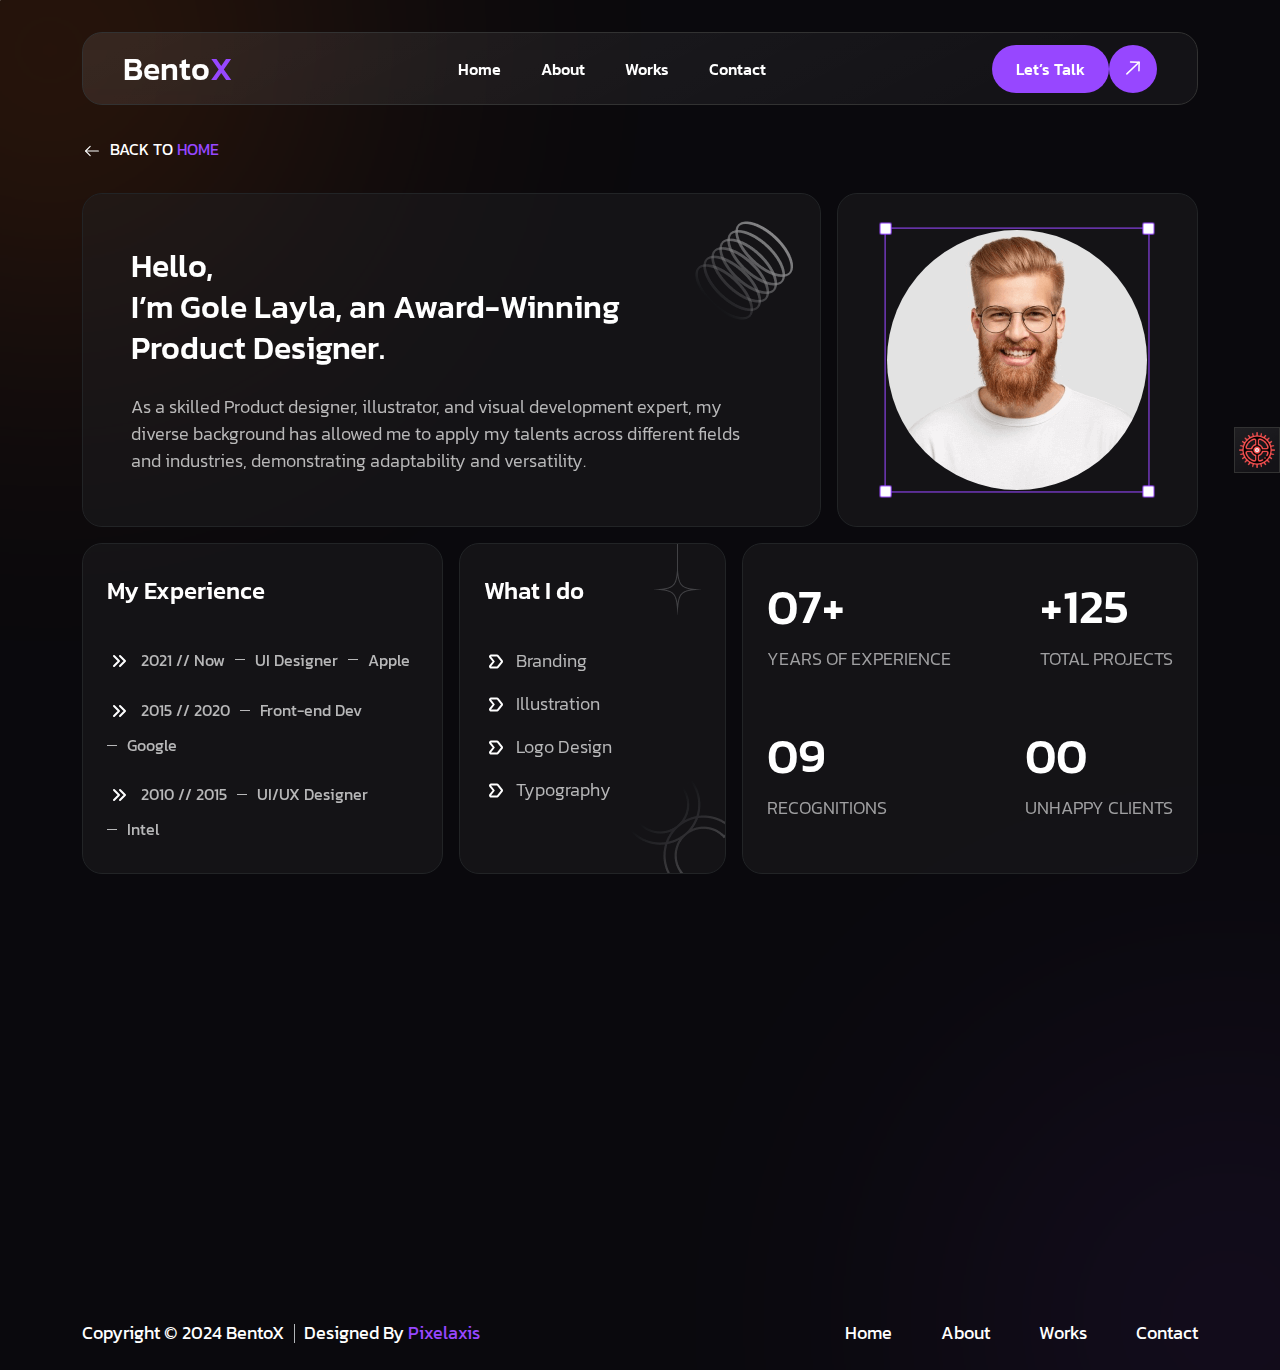
==== commit f00e0071: "main" ====
--- a/about-two.html
+++ b/about-two.html
@@ -106,16 +106,8 @@
                                     <ul class="custom-nav d-grid d-lg-flex gap-5 gap-lg-8 gap-xl-10 justify-content-lg-start">
                                         <li class="menu-item position-relative">
                                             <a href="#0">
-                                                Home <i class="fas fa-chevron-down"></i>
+                                                Home
                                             </a>
-                                            <ul class="sub-menu home-scroolls box-shadow3">
-                                                <li class="menu-link pt-3">
-                                                    <a href="index.html">Home One</a>
-                                                </li>
-                                                <li class="menu-link pt-1">
-                                                    <a href="index-2.html">Home Two</a>
-                                                </li>
-                                            </ul>
                                         </li>
                                         <li class="menu-item position-relative">
                                             <a href="about.html">
